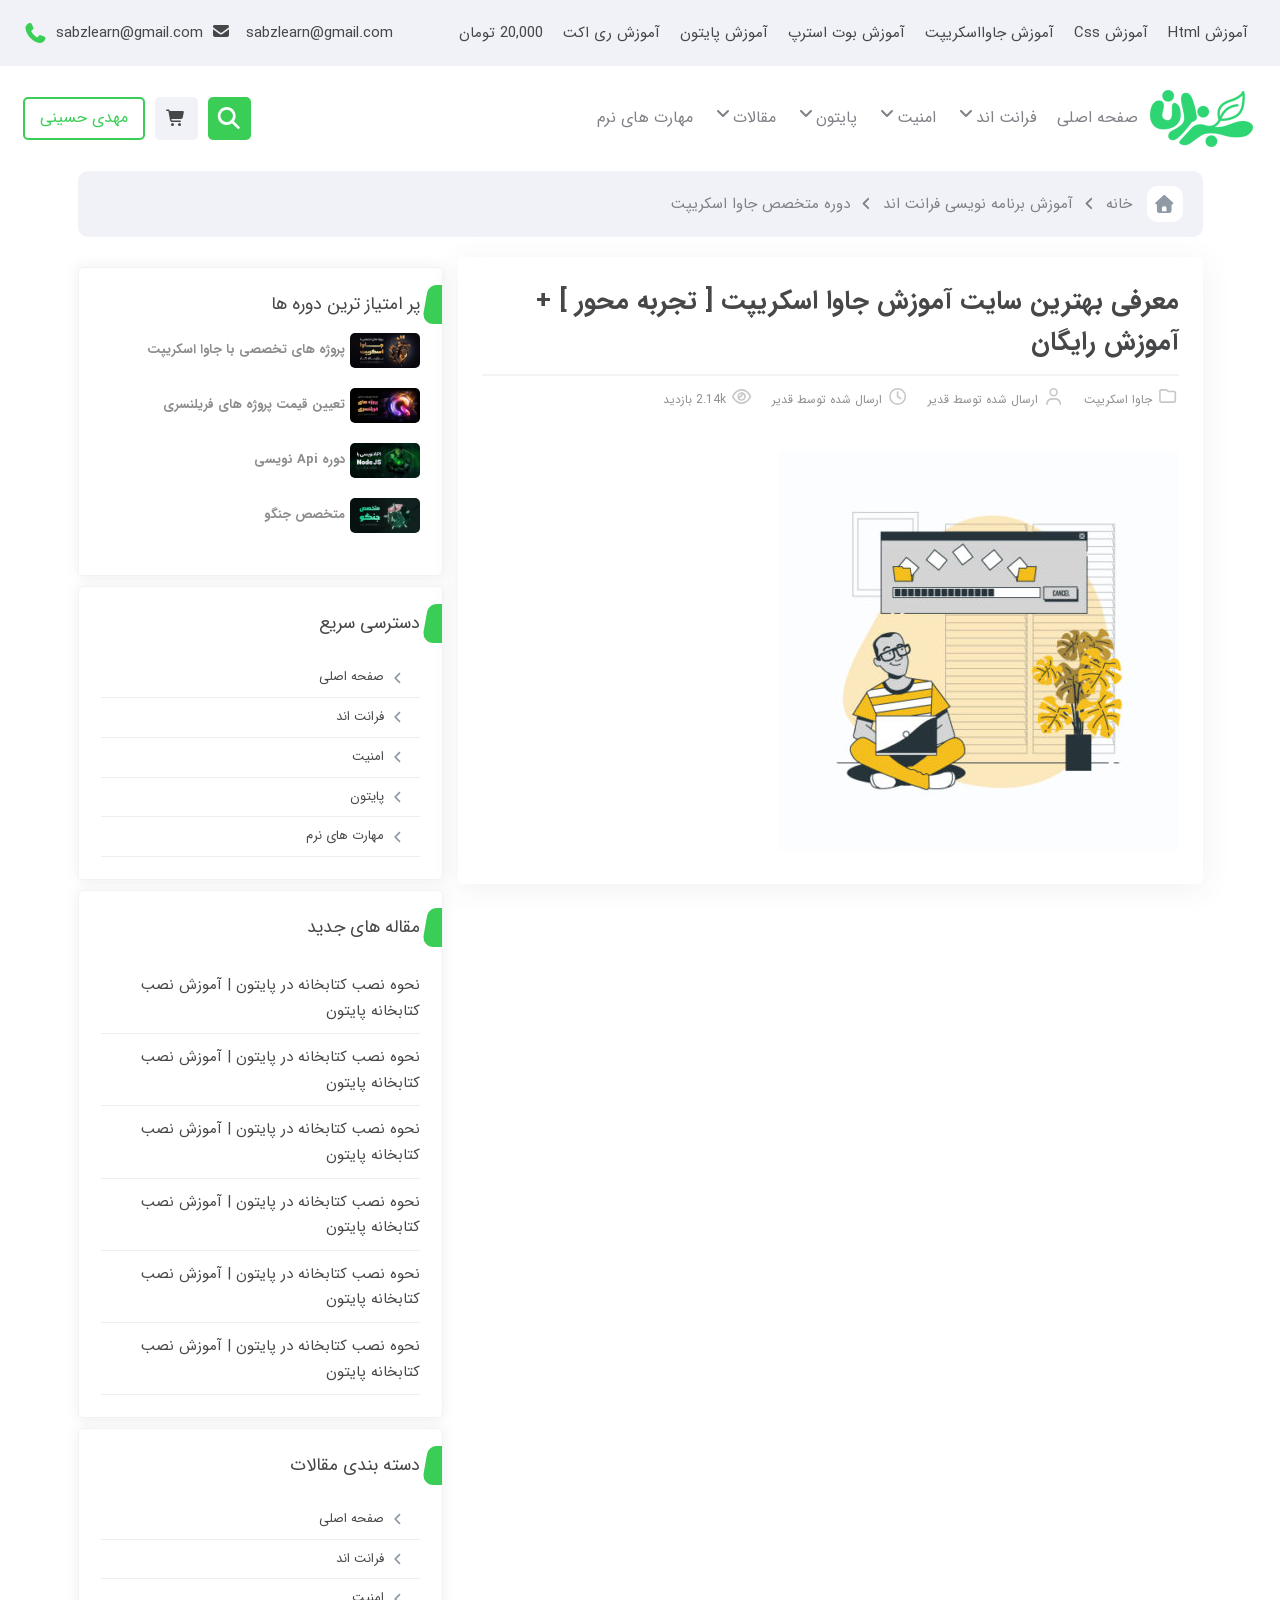
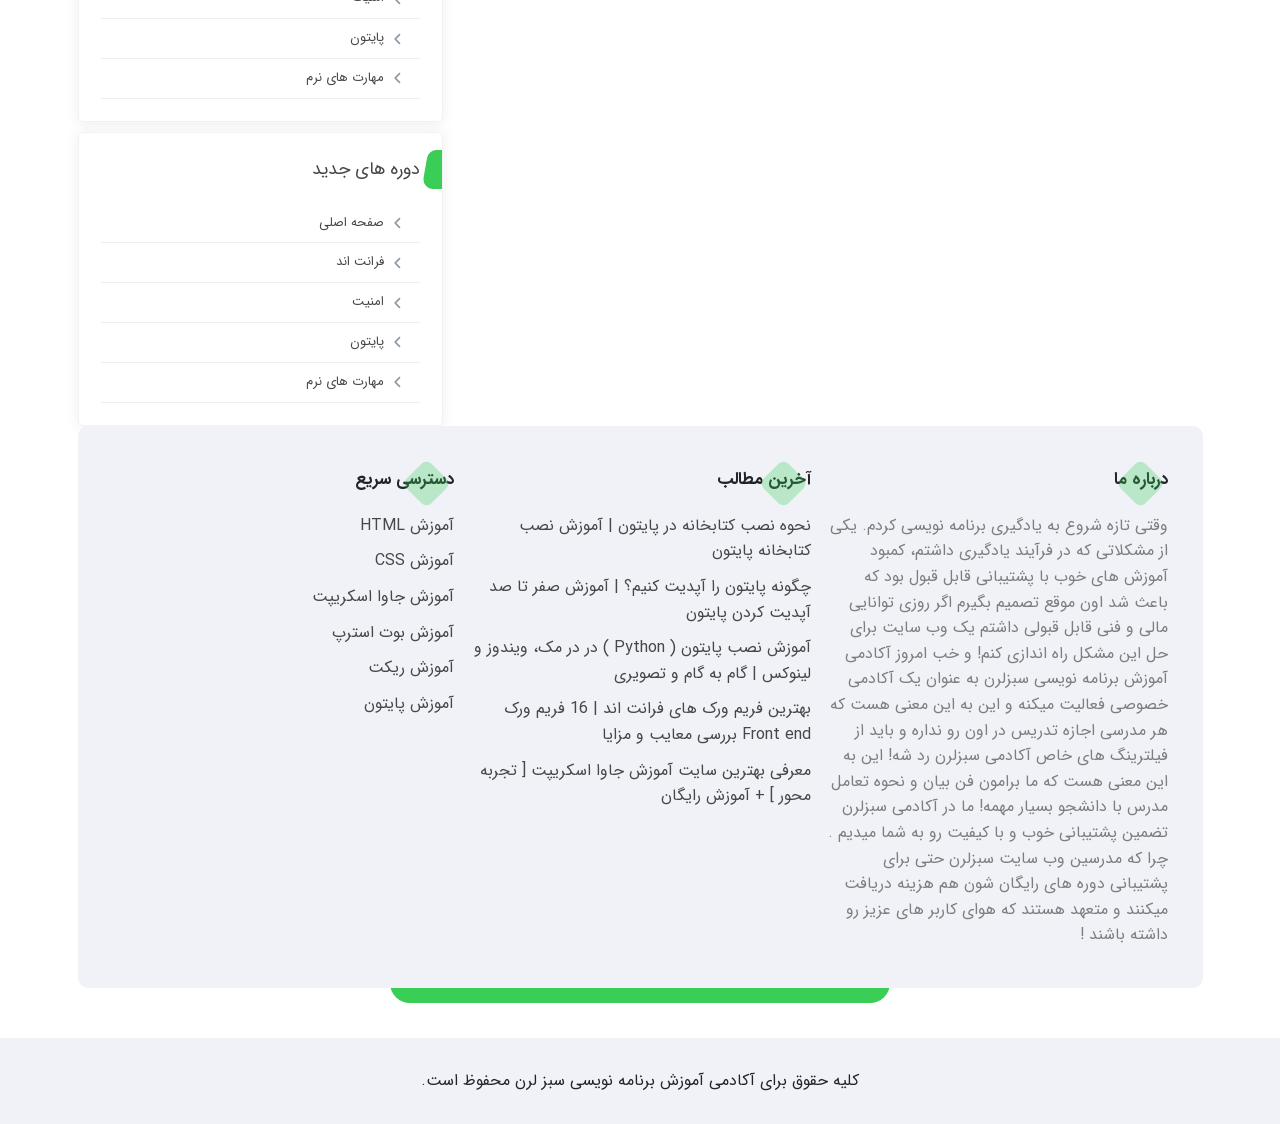
==== blog.html @ 21228ca9 "feat(article): add article section with header details and cover image" ====
<!DOCTYPE html>
<html lang="en">
  <head>
    <meta charset="UTF-8" />
    <meta name="viewport" content="width=device-width, initial-scale=1.0" />
    <title>سبز لرن | صفحه اصلی</title>
    <link rel="stylesheet" href="./vendor/SwiperSlider/swiper-bundle.min.css" />
    <!-- link bootstrap  -->
    <link rel="stylesheet" href="./vendor/bootStrap/bootstrap.min.css" />
    <!-- link font Awesome -->
    <link rel="stylesheet" href="./vendor/fontAwesome/all.min.css" />
    <!-- link rest css -->
    <link rel="stylesheet" href="./css/reset.css" />
    <!-- link css -->
    <link rel="stylesheet" href="./css/blog.css" />
  </head>

  <body>
    <!-- Start Header Site -->
    <header class="header">
      <div class="top-bar">
        <div class="container-fluid">
          <div class="top-bar__content">
            <div class="top-bar__right">
              <ul class="top-bar__menu">
                <li class="top-bar__item">
                  <a href="#" class="top-bar__link">آموزش Html</a>
                </li>
                <li class="top-bar__item">
                  <a href="#" class="top-bar__link">آموزش Css</a>
                </li>
                <li class="top-bar__item">
                  <a href="#" class="top-bar__link">آموزش جاوااسکریپت</a>
                </li>
                <li class="top-bar__item">
                  <a href="#" class="top-bar__link">آموزش بوت استرپ</a>
                </li>
                <li class="top-bar__item">
                  <a href="#" class="top-bar__link">آموزش پایتون</a>
                </li>
                <li class="top-bar__item">
                  <a href="#" class="top-bar__link">آموزش ری اکت</a>
                </li>
                <li class="top-bar__item">
                  <a href="#" class="top-bar__link">20,000 تومان </a>
                </li>
              </ul>
            </div>
            <div class="top-bar__left">
              <div class="top-bar__emil">
                <a href="#" class="top-bar__emil-text top-bar__link"
                  >sabzlearn@gmail.com</a
                >
                <i class="fas fa-envelope top-bar__emil-icon"></i>
              </div>
              <div class="top-bar__phone">
                <a href="#" class="top-bar__phone-text top-bar__link"
                  >sabzlearn@gmail.com</a
                >
                <i class="fas fa-phone top-bar__phone-icon"></i>
              </div>
            </div>
          </div>
        </div>
      </div>

      <div class="main-header">
        <div class="container-fluid">
          <div class="main-header__content">
            <div class="main-header__right">
              <img
                src="./images/logo/Logo.png"
                alt="لوگوی سبز لرن"
                class="main-header__logo"
              />

              <ul class="main-header__menu">
                <li class="main-header__item">
                  <a href="#" class="main-header__link">صفحه اصلی</a>
                </li>

                <li class="main-header__item">
                  <a href="#" class="main-header__link">
                    فرانت اند
                    <i
                      class="fas fa-angle-down"
                      class="main-header__link-icon"
                    ></i>

                    <ul class="main-header__dropdown">
                      <li class="main-header__dropdown-item">
                        <a href="#" class="main-header__dropdown-link"
                          >آموزش Html</a
                        >
                      </li>
                      <li class="main-header__dropdown-item">
                        <a href="#" class="main-header__dropdown-link"
                          >آموزش Css</a
                        >
                      </li>
                      <li class="main-header__dropdown-item">
                        <a href="#" class="main-header__dropdown-link"
                          >آموزش جاوااسکریپت</a
                        >
                      </li>
                      <li class="main-header__dropdown-item">
                        <a href="#" class="main-header__dropdown-link"
                          >آموزش FlexBox</a
                        >
                      </li>
                      <li class="main-header__dropdown-item">
                        <a href="#" class="main-header__dropdown-link"
                          >آموزش جامع React</a
                        >
                      </li>
                    </ul>
                  </a>
                </li>

                <li class="main-header__item">
                  <a href="#" class="main-header__link">
                    امنیت
                    <i
                      class="fas fa-angle-down"
                      class="main-header__link-icon"
                    ></i>
                    <ul class="main-header__dropdown">
                      <li class="main-header__dropdown-item">
                        <a href="#" class="main-header__dropdown-link"
                          >آموزش کالی لینوکس</a
                        >
                      </li>
                      <li class="main-header__dropdown-item">
                        <a href="#" class="main-header__dropdown-link"
                          >آموزش پایتون سیاه</a
                        >
                      </li>
                      <li class="main-header__dropdown-item">
                        <a href="#" class="main-header__dropdown-link">
                          آموزش جاوااسکریپت سیاه
                        </a>
                      </li>
                      <li class="main-header__dropdown-item">
                        <a href="#" class="main-header__dropdown-link"
                          >آموزش شبکه</a
                        >
                      </li>
                    </ul>
                  </a>
                </li>

                <li class="main-header__item">
                  <a href="#" class="main-header__link">
                    پایتون
                    <i
                      class="fas fa-angle-down"
                      class="main-header__link-icon"
                    ></i>
                    <ul class="main-header__dropdown">
                      <li class="main-header__dropdown-item">
                        <a href="#" class="main-header__dropdown-link"
                          >آموزش پایتون</a
                        >
                      </li>

                      <li class="main-header__dropdown-item">
                        <a href="#" class="main-header__dropdown-link">
                          متخصص جنگو
                        </a>
                      </li>
                      <li class="main-header__dropdown-item">
                        <a href="#" class="main-header__dropdown-link">
                          پروژه های کاربری با پایتون
                        </a>
                      </li>
                      <li class="main-header__dropdown-item">
                        <a href="#" class="main-header__dropdown-link">
                          ترفند های کاربردی پایتون</a
                        >
                      </li>
                    </ul>
                  </a>
                </li>

                <li class="main-header__item">
                  <a href="#" class="main-header__link">
                    مقالات
                    <i
                      class="fas fa-angle-down"
                      class="main-header__link-icon"
                    ></i>
                    <ul class="main-header__dropdown">
                      <li class="main-header__dropdown-item">
                        <a href="#" class="main-header__dropdown-link">
                          توسعه وب
                        </a>
                      </li>
                      <li class="main-header__dropdown-item">
                        <a href="#" class="main-header__dropdown-link">
                          پایتون
                        </a>
                      </li>
                      <li class="main-header__dropdown-item">
                        <a href="#" class="main-header__dropdown-link">
                          جاوااسکریپت
                        </a>
                      </li>
                      <li class="main-header__dropdown-item">
                        <a href="#" class="main-header__dropdown-link"> شبکه</a>
                      </li>
                    </ul>
                  </a>
                </li>

                <li class="main-header__item">
                  <a href="#" class="main-header__link"> مهارت های نرم </a>
                </li>
              </ul>
            </div>
            <div class="main-header__left">
              <a href="#" class="main-header__search-btn">
                <i class="fas fa-search main-header__search-icon"></i>
              </a>
              <a href="#" class="main-header__cart-btn">
                <i class="fas fa-shopping-cart main-header__card-icon"></i>
              </a>
              <a href="#" class="main-header__profile">
                <span class="main-header__profile-text"> مهدی حسینی</span>
              </a>
            </div>
          </div>
        </div>
      </div>
    </header>
    <!-- Finish Header Site -->

    <!-- Start Breadcrumb -->
    <section class="breadcrumb">
      <div class="container">
        <div class="breadcrumb__content">
          <div class="breadcrumb__home-content-icon">
            <i class="fas fa-home breadcrumb__home-icon"></i>
          </div>
          <ul class="breadcrumb__list">
            <li class="breadcrumb__item">
              <a href="#" class="breadcrumb__link">
                خانه
                <i class="fas fa-angle-left breadcrumb__icon"></i>
              </a>
            </li>
            <li class="breadcrumb__item">
              <a href="#" class="breadcrumb__link">
                آموزش برنامه نویسی فرانت اند
                <i class="fas fa-angle-left breadcrumb__icon"></i>
              </a>
            </li>
            <li class="breadcrumb__item">
              <a href="#" class="breadcrumb__link"> دوره متخصص جاوا اسکریپت </a>
            </li>
          </ul>
        </div>
      </div>
    </section>
    <!-- Finish Breadcrumb -->

    <!-- Start Main Content  -->
    <main class="main">
      <div class="container">
        <div class="row">
          <div class="col-8">
            <div class="article">
              <h1 class="article__title">
                معرفی بهترین سایت آموزش جاوا اسکریپت [ تجربه محور ] + آموزش
                رایگان
              </h1>
              <div class="article__header">
                <div class="article-header__category article-header__item">
                  <i class="far fa-folder article-header__icon"></i>
                  <a href="#" class="article-header__text">جاوا اسکریپت</a>
                </div>
                <div class="article-header__category article-header__item">
                  <i class="far fa-user article-header__icon"></i>
                  <span class="article-header__text"> ارسال شده توسط قدیر</span>
                </div>
                <div class="article-header__category article-header__item">
                  <i class="far fa-clock article-header__icon"></i>
                  <span class="article-header__text"> ارسال شده توسط قدیر</span>
                </div>
                <div class="article-header__category article-header__item">
                  <i class="far fa-eye article-header__icon"></i>
                  <span class="article-header__text"> 2.14k بازدید</span>
                </div>
              </div>
              <img
                src="./images/blogs/1.jpg"
                alt="Article Cover"
                class="article__banner"
              />  
            </div>
          </div>

          <div class="col-4">
            <div class="courses-info">
              <div class="course-info">
                <span class="course-info__courses-title"
                  >پر امتیاز ترین دوره ها</span
                >
                <ul class="course-info__courses-list">
                  <li class="course-info__courses-list-item">
                    <a href="#" class="course-info__courses-link">
                      <img
                        src="images/courses/js_project.png"
                        alt="Course Cover"
                        class="course-info__courses-img"
                      />
                      <span class="course-info__courses-text">
                        پروژه های تخصصی با جاوا اسکریپت
                      </span>
                    </a>
                  </li>
                  <li class="course-info__courses-list-item">
                    <a href="#" class="course-info__courses-link">
                      <img
                        src="images/courses/fareelancer.png"
                        alt="Course Cover"
                        class="course-info__courses-img"
                      />
                      <span class="course-info__courses-text">
                        تعیین قیمت پروژه های فریلنسری
                      </span>
                    </a>
                  </li>
                  <li class="course-info__courses-list-item">
                    <a href="#" class="course-info__courses-link">
                      <img
                        src="images/courses/nodejs.png"
                        alt="Course Cover"
                        class="course-info__courses-img"
                      />
                      <span class="course-info__courses-text">
                        دوره Api نویسی
                      </span>
                    </a>
                  </li>
                  <li class="course-info__courses-list-item">
                    <a href="#" class="course-info__courses-link">
                      <img
                        src="images/courses/jango.png"
                        alt="Course Cover"
                        class="course-info__courses-img"
                      />
                      <span class="course-info__courses-text">
                        متخصص جنگو
                      </span>
                    </a>
                  </li>
                </ul>
              </div>
              <div class="course-info">
                <span class="course-info__courses-title">دسترسی سریع</span>
                <ul class="sidebar-articles__list">
                  <li class="sidebar-articles__item">
                    <i class="fas fa-angle-left sidebar-articles__icon"></i>
                    <a href="#" class="sidebar-articles__link">صفحه اصلی</a>
                  </li>
                  <li class="sidebar-articles__item">
                    <i class="fas fa-angle-left sidebar-articles__icon"></i>
                    <a href="#" class="sidebar-articles__link">فرانت اند</a>
                  </li>
                  <li class="sidebar-articles__item">
                    <i class="fas fa-angle-left sidebar-articles__icon"></i>
                    <a href="#" class="sidebar-articles__link">امنیت</a>
                  </li>
                  <li class="sidebar-articles__item">
                    <i class="fas fa-angle-left sidebar-articles__icon"></i>
                    <a href="#" class="sidebar-articles__link">پایتون</a>
                  </li>
                  <li class="sidebar-articles__item">
                    <i class="fas fa-angle-left sidebar-articles__icon"></i>
                    <a href="#" class="sidebar-articles__link">مهارت های نرم</a>
                  </li>
                </ul>
              </div>
              <div class="course-info">
                <span class="course-info__courses-title">مقاله های جدید </span>
                <ul class="last-articles__list">
                  <li class="last-articles__item">
                    <a href="#" class="last-articles__link">
                      نحوه نصب کتابخانه در پایتون | آموزش نصب کتابخانه پایتون
                    </a>
                  </li>
                  <li class="last-articles__item">
                    <a href="#" class="last-articles__link">
                      نحوه نصب کتابخانه در پایتون | آموزش نصب کتابخانه پایتون
                    </a>
                  </li>
                  <li class="last-articles__item">
                    <a href="#" class="last-articles__link">
                      نحوه نصب کتابخانه در پایتون | آموزش نصب کتابخانه پایتون
                    </a>
                  </li>
                  <li class="last-articles__item">
                    <a href="#" class="last-articles__link">
                      نحوه نصب کتابخانه در پایتون | آموزش نصب کتابخانه پایتون
                    </a>
                  </li>
                  <li class="last-articles__item">
                    <a href="#" class="last-articles__link">
                      نحوه نصب کتابخانه در پایتون | آموزش نصب کتابخانه پایتون
                    </a>
                  </li>
                  <li class="last-articles__item">
                    <a href="#" class="last-articles__link">
                      نحوه نصب کتابخانه در پایتون | آموزش نصب کتابخانه پایتون
                    </a>
                  </li>
                </ul>
              </div>

              <div class="course-info">
                <span class="course-info__courses-title">دسته بندی مقالات</span>
                <ul class="sidebar-articles__list">
                  <li class="sidebar-articles__item">
                    <i class="fas fa-angle-left sidebar-articles__icon"></i>
                    <a href="#" class="sidebar-articles__link">صفحه اصلی</a>
                  </li>
                  <li class="sidebar-articles__item">
                    <i class="fas fa-angle-left sidebar-articles__icon"></i>
                    <a href="#" class="sidebar-articles__link">فرانت اند</a>
                  </li>
                  <li class="sidebar-articles__item">
                    <i class="fas fa-angle-left sidebar-articles__icon"></i>
                    <a href="#" class="sidebar-articles__link">امنیت</a>
                  </li>
                  <li class="sidebar-articles__item">
                    <i class="fas fa-angle-left sidebar-articles__icon"></i>
                    <a href="#" class="sidebar-articles__link">پایتون</a>
                  </li>
                  <li class="sidebar-articles__item">
                    <i class="fas fa-angle-left sidebar-articles__icon"></i>
                    <a href="#" class="sidebar-articles__link">مهارت های نرم</a>
                  </li>
                </ul>
              </div>

              <div class="course-info">
                <span class="course-info__courses-title">دوره های جدید</span>
                <ul class="sidebar-articles__list">
                  <li class="sidebar-articles__item">
                    <i class="fas fa-angle-left sidebar-articles__icon"></i>
                    <a href="#" class="sidebar-articles__link">صفحه اصلی</a>
                  </li>
                  <li class="sidebar-articles__item">
                    <i class="fas fa-angle-left sidebar-articles__icon"></i>
                    <a href="#" class="sidebar-articles__link">فرانت اند</a>
                  </li>
                  <li class="sidebar-articles__item">
                    <i class="fas fa-angle-left sidebar-articles__icon"></i>
                    <a href="#" class="sidebar-articles__link">امنیت</a>
                  </li>
                  <li class="sidebar-articles__item">
                    <i class="fas fa-angle-left sidebar-articles__icon"></i>
                    <a href="#" class="sidebar-articles__link">پایتون</a>
                  </li>
                  <li class="sidebar-articles__item">
                    <i class="fas fa-angle-left sidebar-articles__icon"></i>
                    <a href="#" class="sidebar-articles__link">مهارت های نرم</a>
                  </li>
                </ul>
              </div>
            </div>
          </div>
        </div>
      </div>
    </main>
    <!-- ّFinish Main Content  -->

    <!-- Start Footer -->
    <footer class="footer">
      <div class="container">
        <div class="footer-widgets">
          <div class="row">
            <div class="col-4">
              <div class="footer-widgets__item">
                <span class="footer-widgets__title"> درباره ما </span>
                <p class="footer-widgets__text">
                  وقتی تازه شروع به یادگیری برنامه نویسی کردم. یکی از مشکلاتی که
                  در فرآیند یادگیری داشتم، کمبود آموزش های خوب با پشتیبانی قابل
                  قبول بود که باعث شد اون موقع تصمیم بگیرم اگر روزی توانایی مالی
                  و فنی قابل قبولی داشتم یک وب سایت برای حل این مشکل راه اندازی
                  کنم! و خب امروز آکادمی آموزش برنامه نویسی سبزلرن به عنوان یک
                  آکادمی خصوصی فعالیت میکنه و این به این معنی هست که هر مدرسی
                  اجازه تدریس در اون رو نداره و باید از فیلترینگ های خاص آکادمی
                  سبزلرن رد شه! این به این معنی هست که ما برامون فن بیان و نحوه
                  تعامل مدرس با دانشجو بسیار مهمه! ما در آکادمی سبزلرن تضمین
                  پشتیبانی خوب و با کیفیت رو به شما میدیم . چرا که مدرسین وب
                  سایت سبزلرن حتی برای پشتیبانی دوره های رایگان شون هم هزینه
                  دریافت میکنند و متعهد هستند که هوای کاربر های عزیز رو داشته
                  باشند !
                </p>
              </div>
            </div>
            <div class="col-4">
              <div class="footer-widgets__item">
                <span class="footer-widgets__title"> آخرین مطالب </span>
                <div class="footer-widgets__links">
                  <a href="#" class="footer-widgets__link">
                    نحوه نصب کتابخانه در پایتون | آموزش نصب کتابخانه پایتون
                  </a>
                  <a href="#" class="footer-widgets__link">
                    چگونه پایتون را آپدیت کنیم؟ | آموزش صفر تا صد آپدیت کردن
                    پایتون
                  </a>
                  <a href="#" class="footer-widgets__link">
                    آموزش نصب پایتون ( Python ) در در مک، ویندوز و لینوکس | گام
                    به گام و تصویری
                  </a>
                  <a href="#" class="footer-widgets__link">
                    بهترین فریم ورک های فرانت اند | 16 فریم ورک Front end بررسی
                    معایب و مزایا
                  </a>
                  <a href="#" class="footer-widgets__link">
                    معرفی بهترین سایت آموزش جاوا اسکریپت [ تجربه محور ] + آموزش
                    رایگان
                  </a>
                </div>
              </div>
            </div>
            <div class="col-4">
              <div class="footer-widgets__item">
                <span class="footer-widgets__title"> دسترسی سریع </span>
                <div class="row">
                  <div class="col-6">
                    <a href="#" class="footer-widgets__link"> آموزش HTML </a>
                    <a href="#" class="footer-widgets__link"> آموزش CSS </a>
                    <a href="#" class="footer-widgets__link">
                      آموزش جاوا اسکریپت
                    </a>
                    <a href="#" class="footer-widgets__link">
                      آموزش بوت استرپ
                    </a>
                    <a href="#" class="footer-widgets__link"> آموزش ریکت </a>
                    <a href="#" class="footer-widgets__link"> آموزش پایتون </a>
                  </div>
                </div>
              </div>
            </div>
          </div>
        </div>
      </div>
      <div class="footer__copyright">
        کلیه حقوق برای آکادمی آموزش برنامه نویسی سبز لرن محفوظ است.
      </div>
    </footer>
    <!-- Finish Footer -->

    <script src="./vendor/fontAwesome/all.min.js"></script>
    <script src="./vendor/SwiperSlider/swiper-bundle.min.js"></script>
    <script src="./js/swiper.js"></script>
  </body>
</html>
---- css/blog.css ----
@import url("./variabels.css");
@import url("./reset.css");
@import url("./fonts.css");
@import url("./top-bar.css");
@import url("./navbar.css");
@import url("./defaults.css");
@import url("./footer.css");
@import url("./course-box.css");
@import url("./breadcrumb.css");
@import url("./sidbarCoursesBox.css");

/* Start Article Details Styles */

.article {
  padding: 2.4rem;
  border-radius: 0.5rem;
  box-shadow: 0 5px 30px rgba(70, 72, 77, 0.08);
}

.article__title {
  font-size: 2.6rem;
  font-weight: bold;
  color: var(--dark-color);
  border-bottom: 2px solid #f3f3f3;
  padding-bottom: 1rem;
}

.article__header {
  display: flex;
  align-items: center;
  padding-top: 1rem;
}

.article-header__item {
  margin-left: 2rem;
}

.article-header__icon {
  font-size: 1.7rem;
  color: #c7c7c7;
}

.article-header__text {
  font-size: 1.2rem;
  color: #8f8f8f;
}

.article__banner {
  margin-top: 4rem;
}

/* Finish Article Details Styles */

/* Start Sidebar Styles */

.course-info__courses-title {
  position: relative;
}
.course-info {
  overflow: hidden;
}
.course-info__courses-title::before {
  content: "";
  position: absolute;
  width: 22px;
  height: 39px;
  background-color: var(--primary-color);
  border-top-left-radius: 8px;
  border-bottom-left-radius: 12px;
  top: -5px;
  right: -27px;
  transform: skew(-10deg);
}

.sidebar-articles__list {
  margin-top: 2rem;
}

.sidebar-articles__item {
  display: flex;
  align-items: center;
  border-bottom: 1px solid #eeeeee;
  padding: 0.9rem 1.3rem 0.9rem 1rem;
  transition: all 400ms ease;
}

.sidebar-articles__item:hover {
  padding-right: 2rem;
  background-color: #f8f9fa;
}

.sidebar-articles__item:hover .sidebar-articles__icon {
  color: var(--primary-color);
}

.sidebar-articles__icon {
  font-size: 1.4rem;
  color: #909aa7;
  transition: all 400ms ease;
}

.sidebar-articles__link {
  font-size: 1.3rem;
  margin-right: 0.5rem;
}

.last-articles__list {
  margin-top: 2rem;
}

.last-articles__item {
  border-bottom: 1px solid #eeeeee;
  padding: 1rem 0;
}

.last-articles__link {
  font-size: 1.5rem;
}

/* Finish Sidebar Styles */
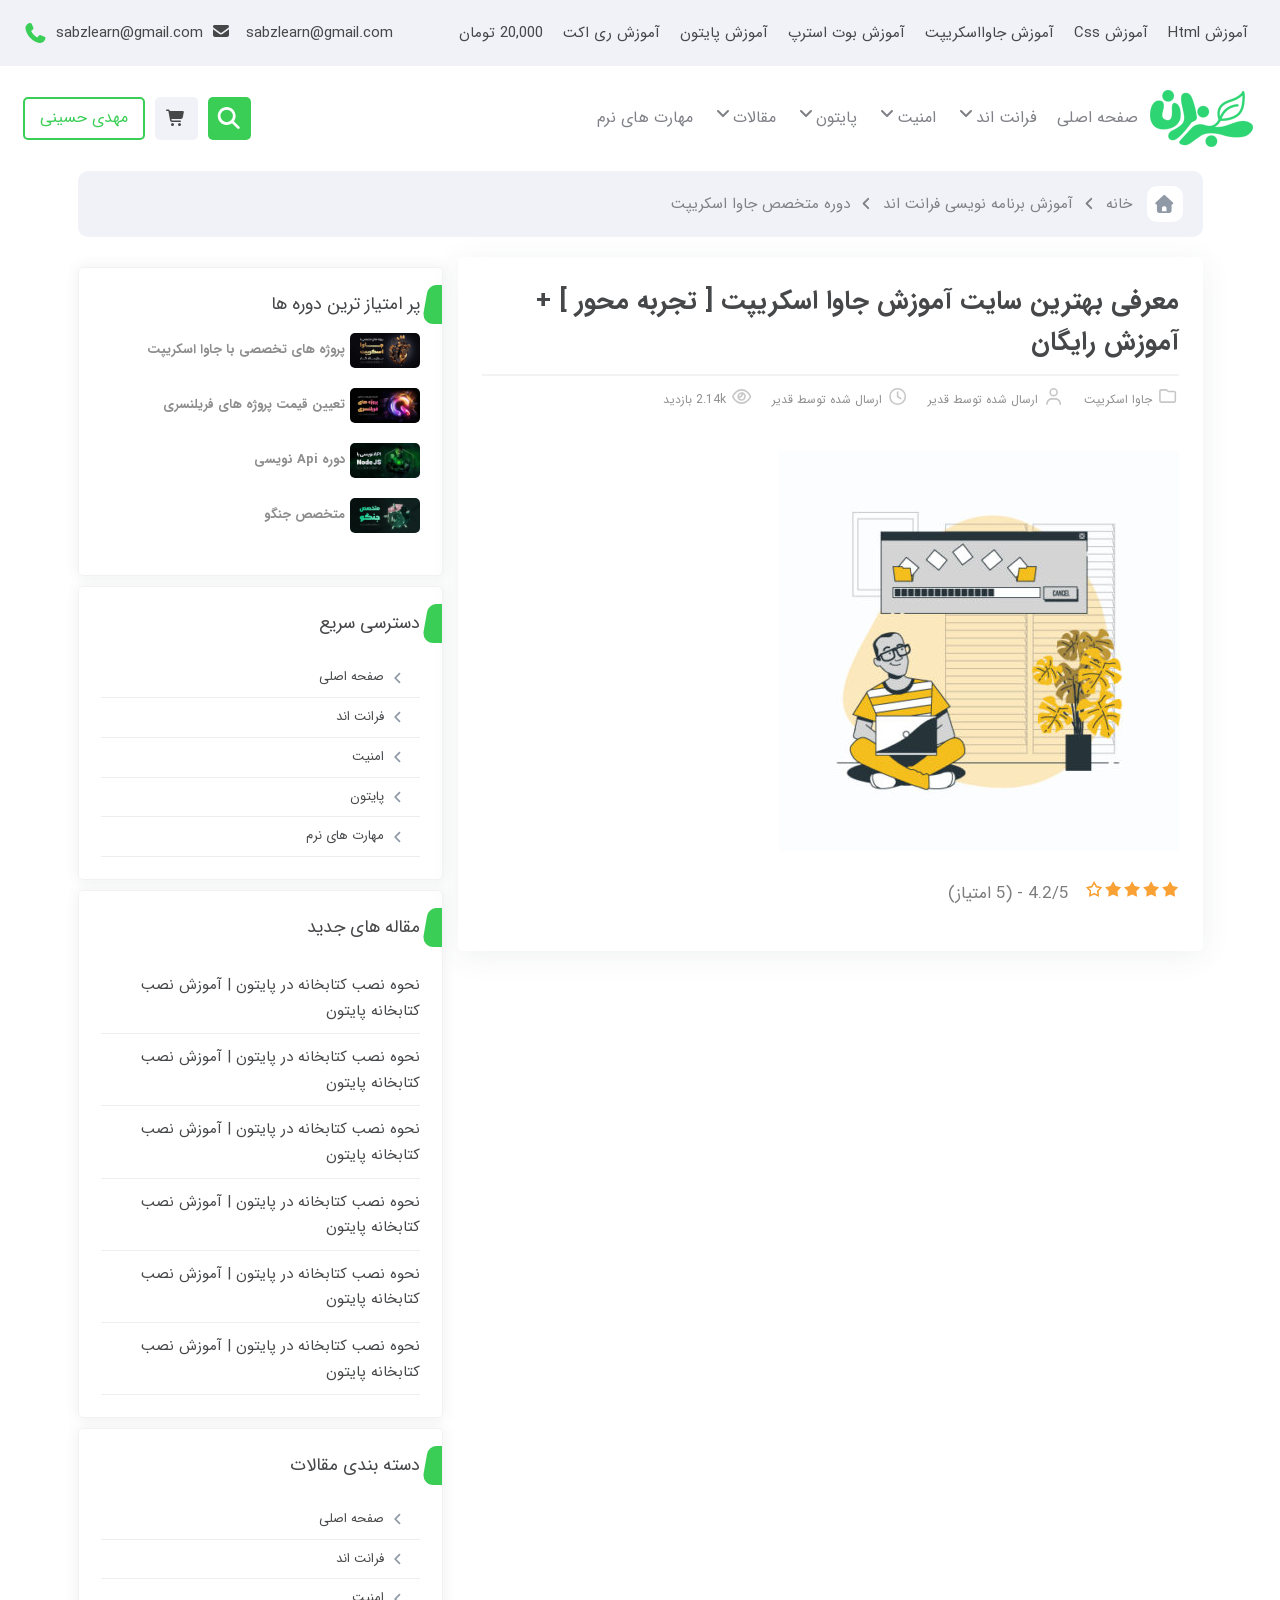
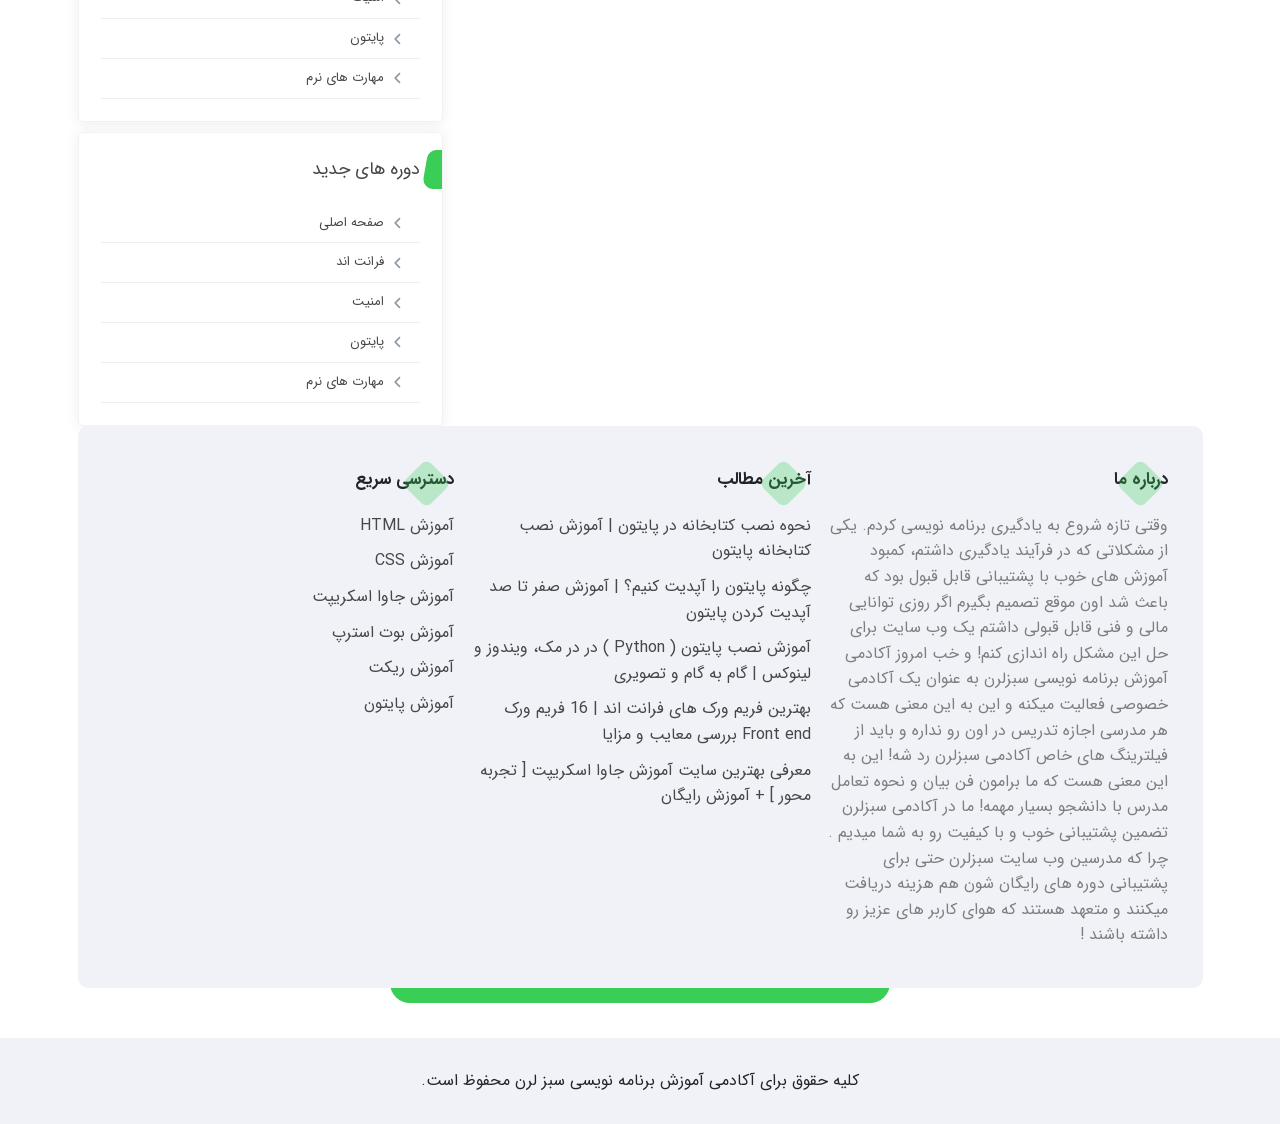
==== commit 5965f263: "feat(article): add rating score section with stars and text" ====
--- a/blog.html
+++ b/blog.html
@@ -295,7 +295,29 @@
                 src="./images/blogs/1.jpg"
                 alt="Article Cover"
                 class="article__banner"
-              />  
+              />
+              <div class="article__score">
+                <div class="article__score-icons">
+                  <img
+                    src="images/svgs/star_fill.svg"
+                    class="article__score-icon"
+                  />
+                  <img
+                    src="images/svgs/star_fill.svg"
+                    class="article__score-icon"
+                  />
+                  <img
+                    src="images/svgs/star_fill.svg"
+                    class="article__score-icon"
+                  />
+                  <img
+                    src="images/svgs/star_fill.svg"
+                    class="article__score-icon"
+                  />
+                  <img src="images/svgs/star.svg" class="article__score-icon" />
+                </div>
+                <span class="article__score-text">4.2/5 - (5 امتیاز)</span>
+              </div>
             </div>
           </div>
 
--- a/css/blog.css
+++ b/css/blog.css
@@ -49,6 +49,21 @@
   margin-top: 4rem;
 }
 
+.article__score {
+  display: flex;
+  align-items: center;
+  margin: 2rem 0;
+}
+
+.article__score-icon {
+  margin-left: -0.4rem;
+}
+
+.article__score-text {
+  margin-right: 2rem;
+  font-size: 1.7rem;
+  color: #7d7d7f;
+}
 /* Finish Article Details Styles */
 
 /* Start Sidebar Styles */
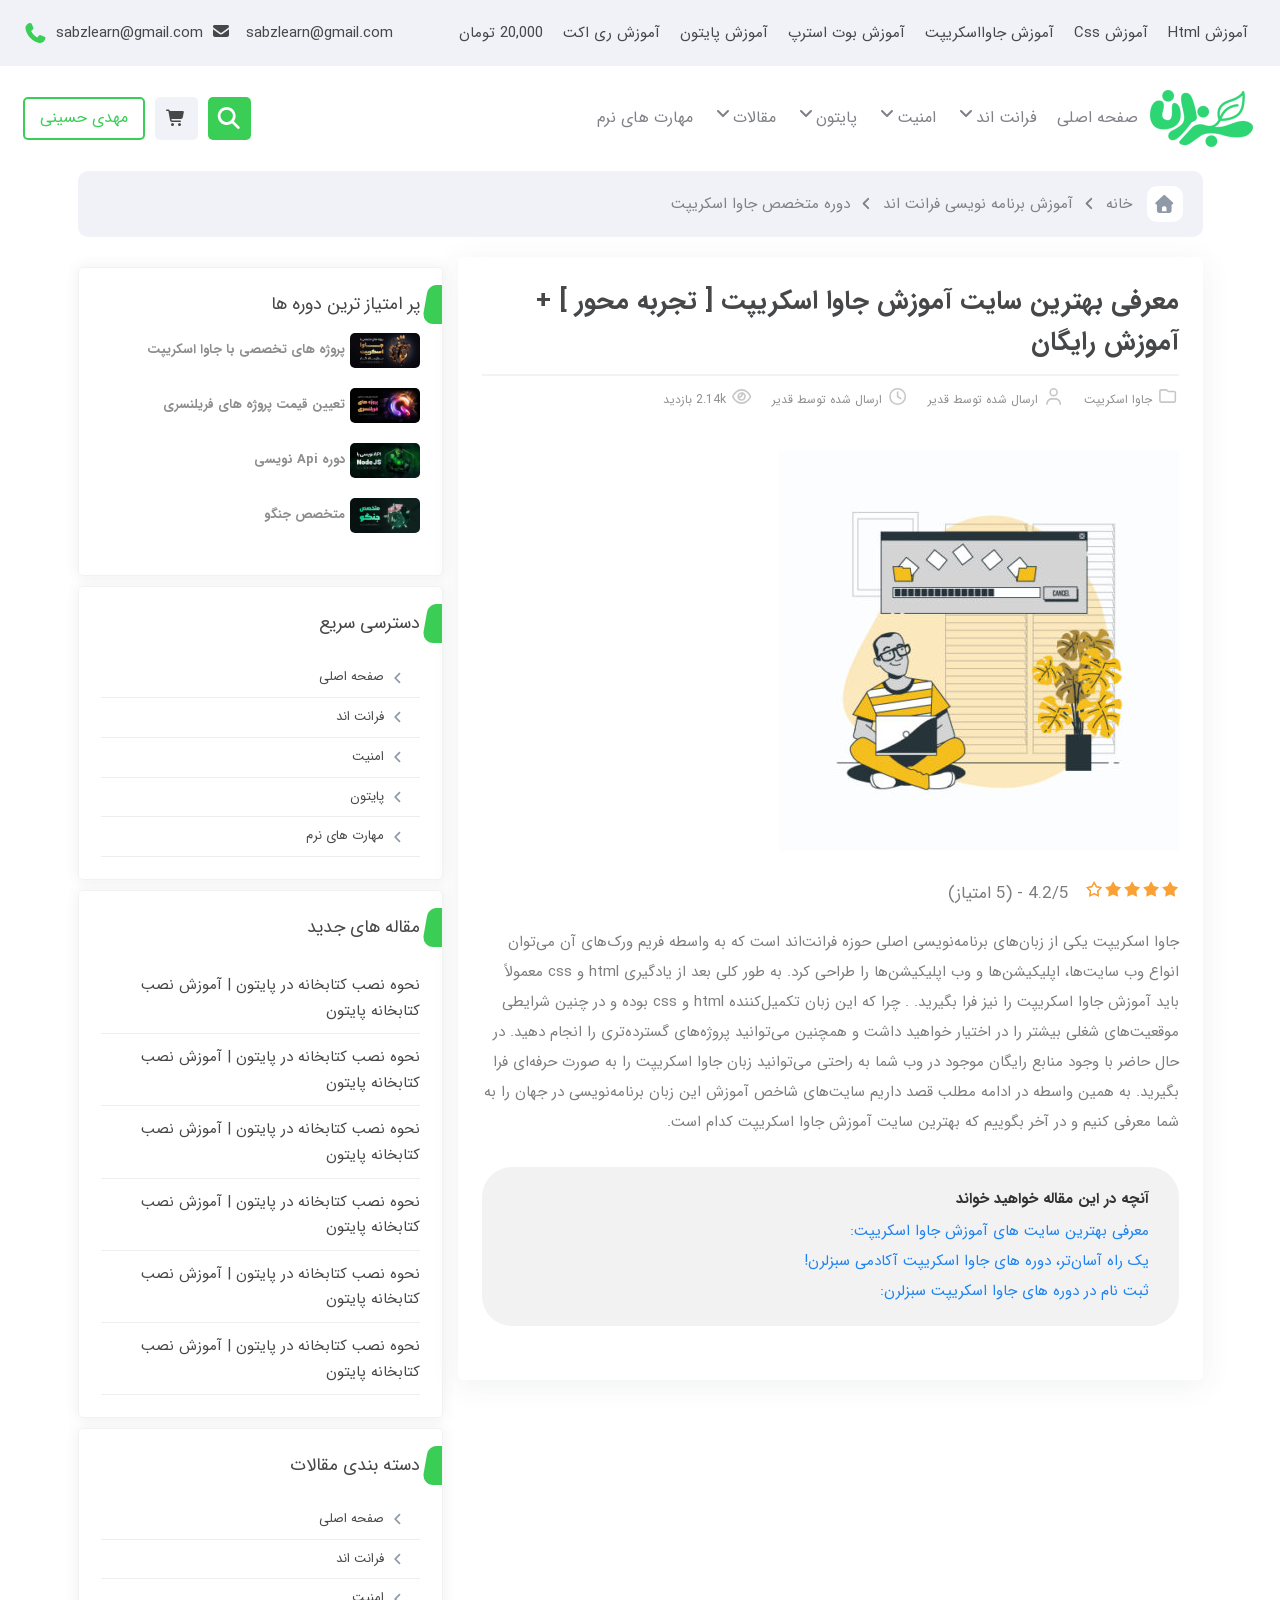
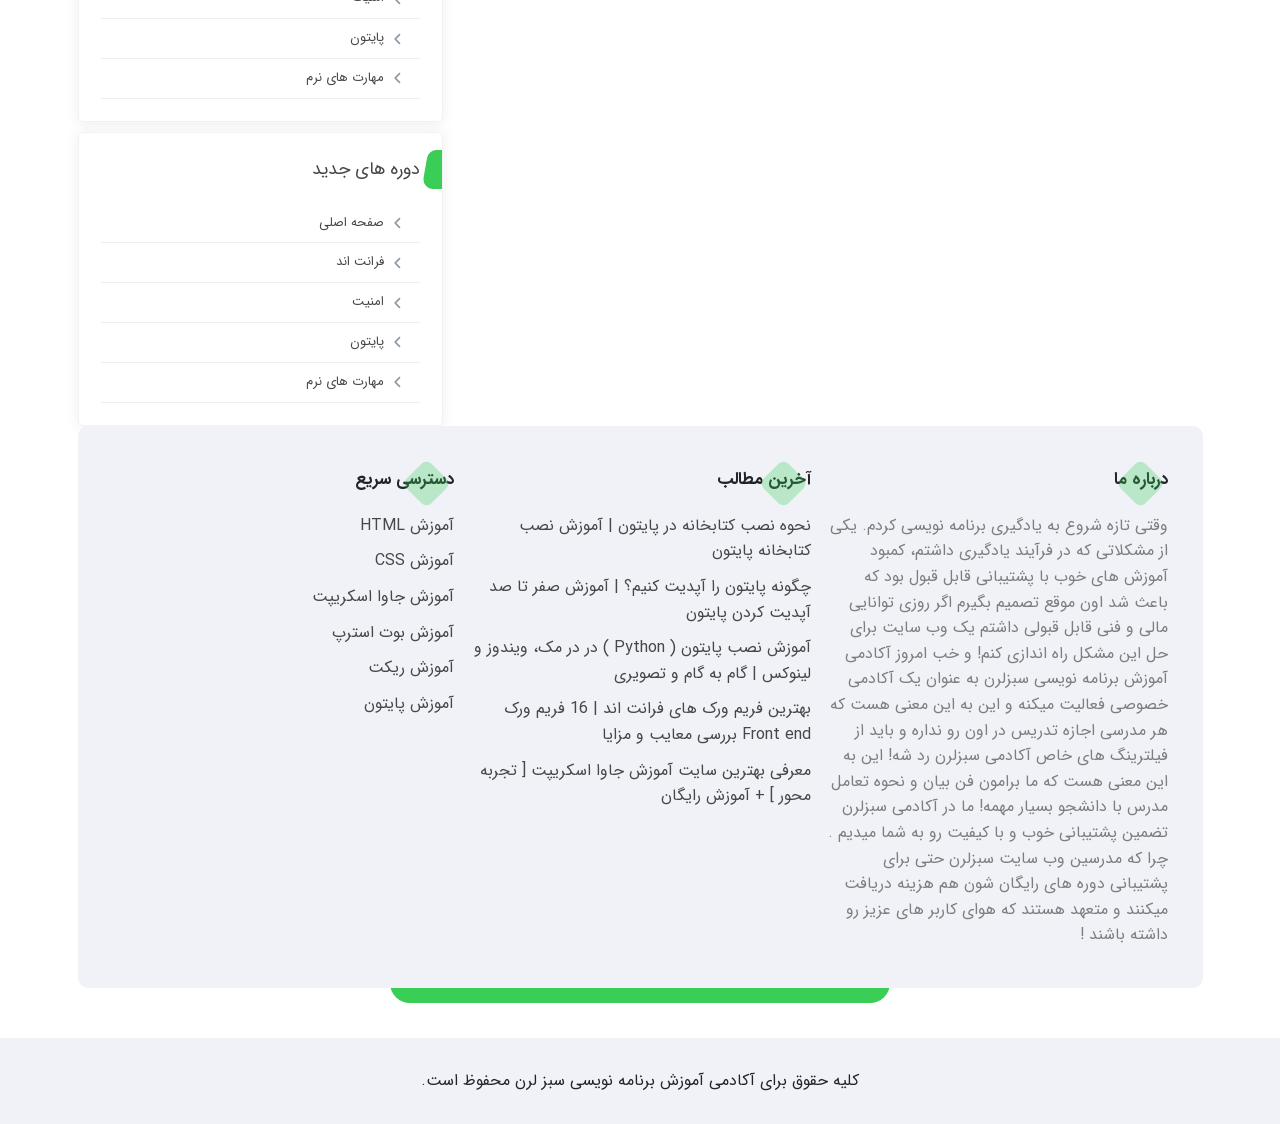
==== commit 4b66ffb6: "feat(article): add introduction paragraph and table of contents section" ====
--- a/blog.html
+++ b/blog.html
@@ -318,6 +318,44 @@
                 </div>
                 <span class="article__score-text">4.2/5 - (5 امتیاز)</span>
               </div>
+
+              <p class="article__paragraph paragraph">
+                جاوا اسکریپت یکی از زبان‌های برنامه‌نویسی اصلی حوزه فرانت‌اند
+                است که به واسطه فریم ورک‌های آن می‌توان انواع وب سایت‌ها،
+                اپلیکیشن‌ها و وب اپلیکیشن‌ها را طراحی کرد. به طور کلی بعد از
+                یادگیری html و css معمولاً باید آموزش جاوا اسکریپت را نیز فرا
+                بگیرید. . چرا که این زبان تکمیل‌کننده html و css بوده و در چنین
+                شرایطی موقعیت‌های شغلی بیشتر را در اختیار خواهید داشت و همچنین
+                می‌توانید پروژه‌های گسترده‌تری را انجام دهید. در حال حاضر با
+                وجود منابع رایگان موجود در وب شما به راحتی می‌توانید زبان جاوا
+                اسکریپت را به صورت حرفه‌ای فرا بگیرید. به همین واسطه در ادامه
+                مطلب قصد داریم سایت‌های شاخص آموزش این زبان برنامه‌نویسی در جهان
+                را به شما معرفی کنیم و در آخر بگوییم که بهترین سایت آموزش جاوا
+                اسکریپت کدام است.
+              </p>
+
+              <div class="article-read">
+                <span class="article-read__title"
+                  >آنچه در این مقاله خواهید خواند</span
+                >
+                <ul class="article-read__list">
+                  <li class="article-read__item">
+                    <a href="#" class="article-read__link"
+                      >معرفی بهترین سایت ‌های آموزش جاوا اسکریپت:</a
+                    >
+                  </li>
+                  <li class="article-read__item">
+                    <a href="#" class="article-read__link"
+                      >یک راه آسان‌تر، دوره‌ های جاوا اسکریپت آکادمی سبزلرن!</a
+                    >
+                  </li>
+                  <li class="article-read__item">
+                    <a href="#" class="article-read__link"
+                      >ثبت نام در دوره‌ های جاوا اسکریپت سبزلرن:</a
+                    >
+                  </li>
+                </ul>
+              </div>
             </div>
           </div>
 
--- a/css/blog.css
+++ b/css/blog.css
@@ -64,16 +64,44 @@
   font-size: 1.7rem;
   color: #7d7d7f;
 }
+
+.article-read {
+  background-color: #f2f2f2;
+  border-radius: 3rem;
+  padding: 2rem 3rem;
+  margin: 3rem 0;
+}
+
+.article-read__title {
+  display: block;
+  color: #333333;
+  font-size: 1.5rem;
+  margin-bottom: 0.5rem;
+  font-weight: bold;
+}
+
+.article-read__link {
+  line-height: 2;
+  font-size: 1.5rem;
+  color: #1e83f0;
+}
+
+.article-read__link:hover {
+  text-decoration: underline;
+}
+
 /* Finish Article Details Styles */
 
 /* Start Sidebar Styles */
 
+.course-info {
+  overflow: hidden;
+}
+
 .course-info__courses-title {
   position: relative;
 }
-.course-info {
-  overflow: hidden;
-}
+
 .course-info__courses-title::before {
   content: "";
   position: absolute;
@@ -82,9 +110,9 @@
   background-color: var(--primary-color);
   border-top-left-radius: 8px;
   border-bottom-left-radius: 12px;
+  right: -27px;
   top: -5px;
-  right: -27px;
-  transform: skew(-10deg);
+  transform: skewX(-10deg);
 }
 
 .sidebar-articles__list {
@@ -133,3 +161,13 @@
 }
 
 /* Finish Sidebar Styles */
+
+/* Start Helper Classes */
+
+.paragraph {
+  font-size: 1.5rem;
+  line-height: 3rem;
+  color: #7d7e7f;
+}
+
+/* Finish Helper Classes */
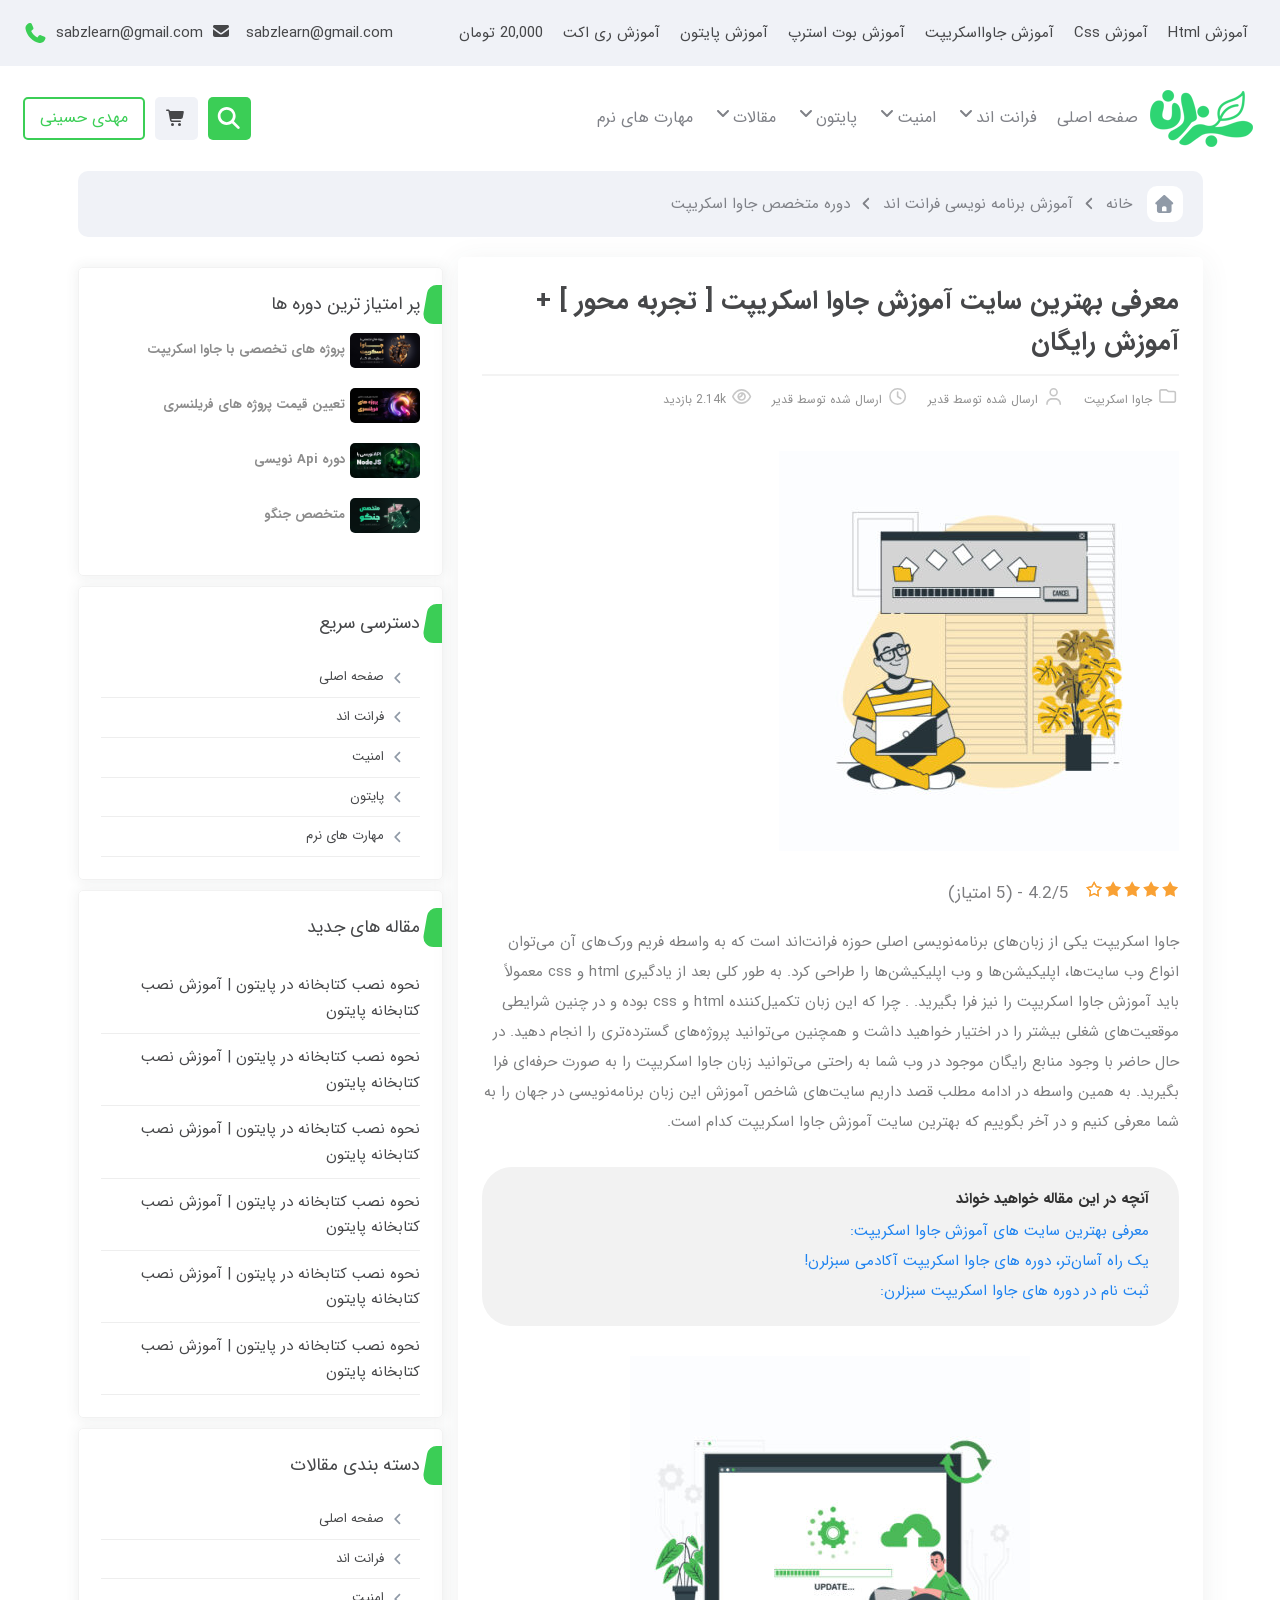
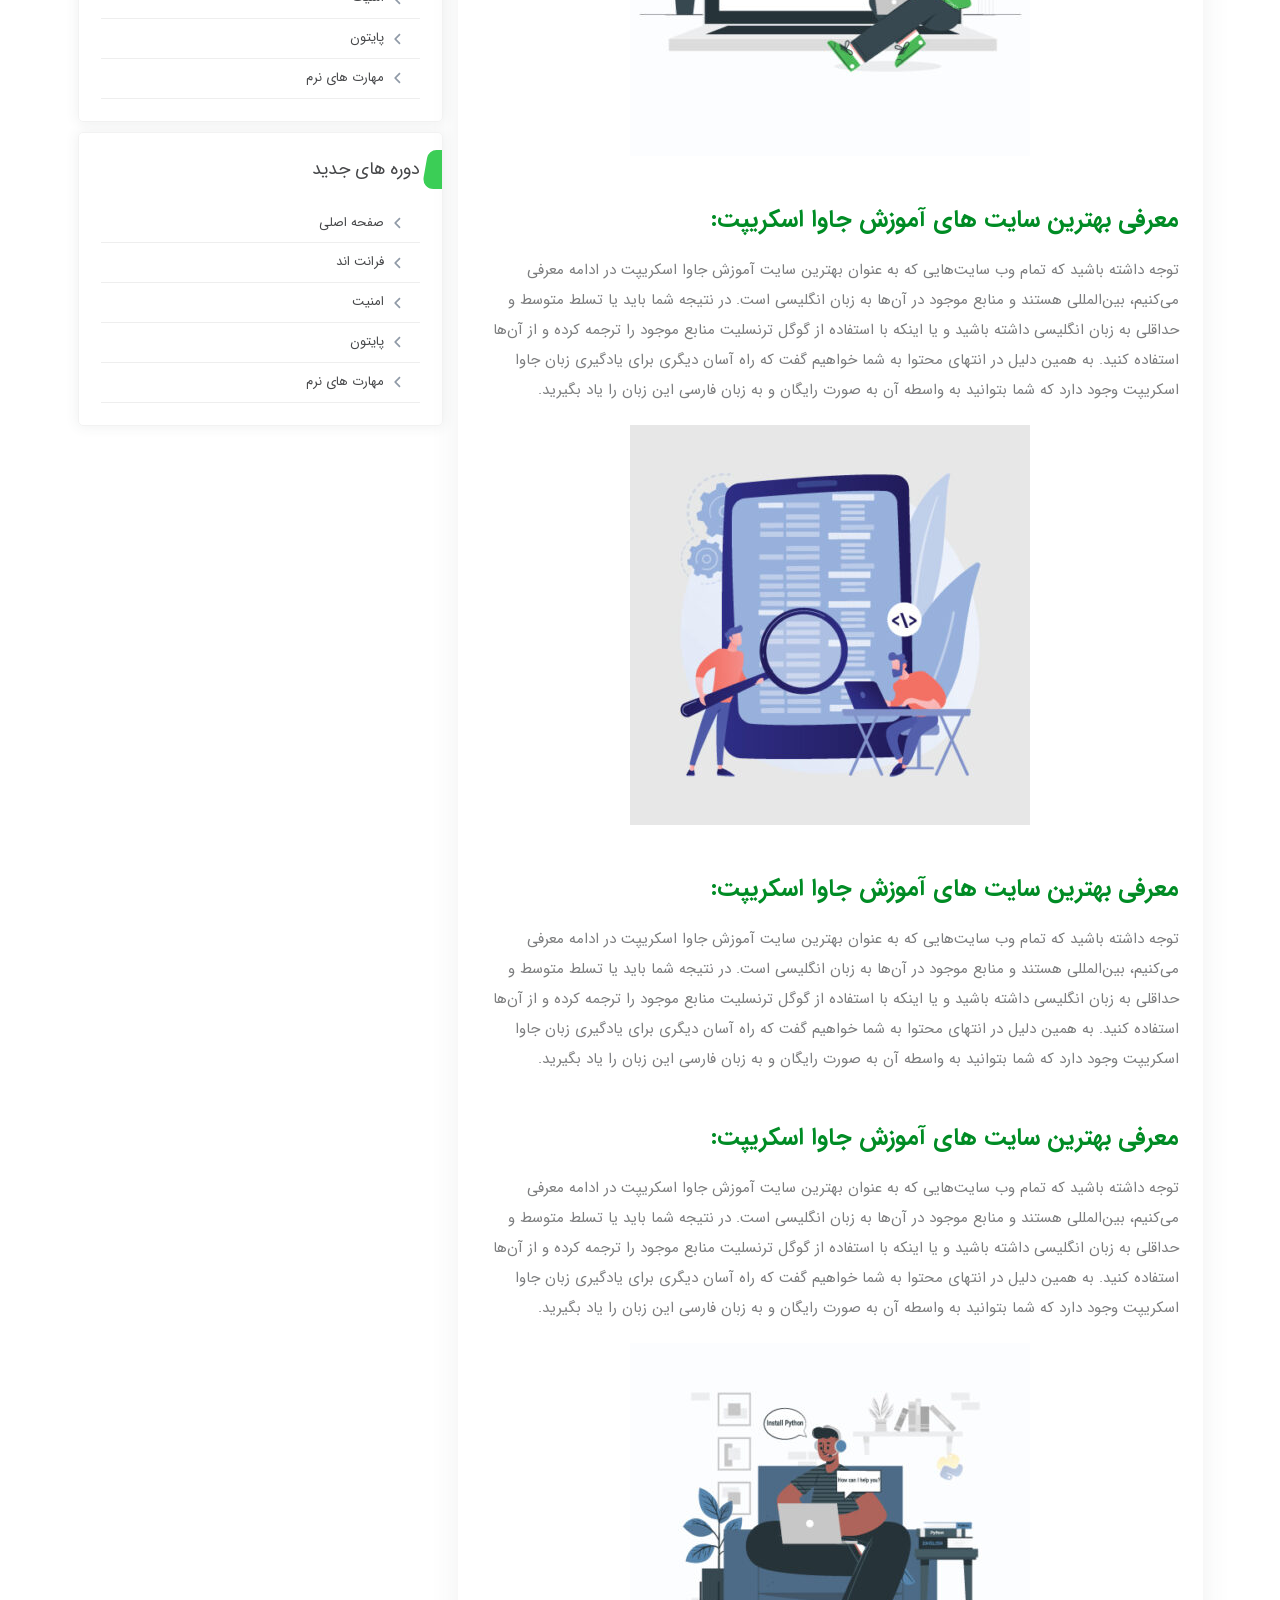
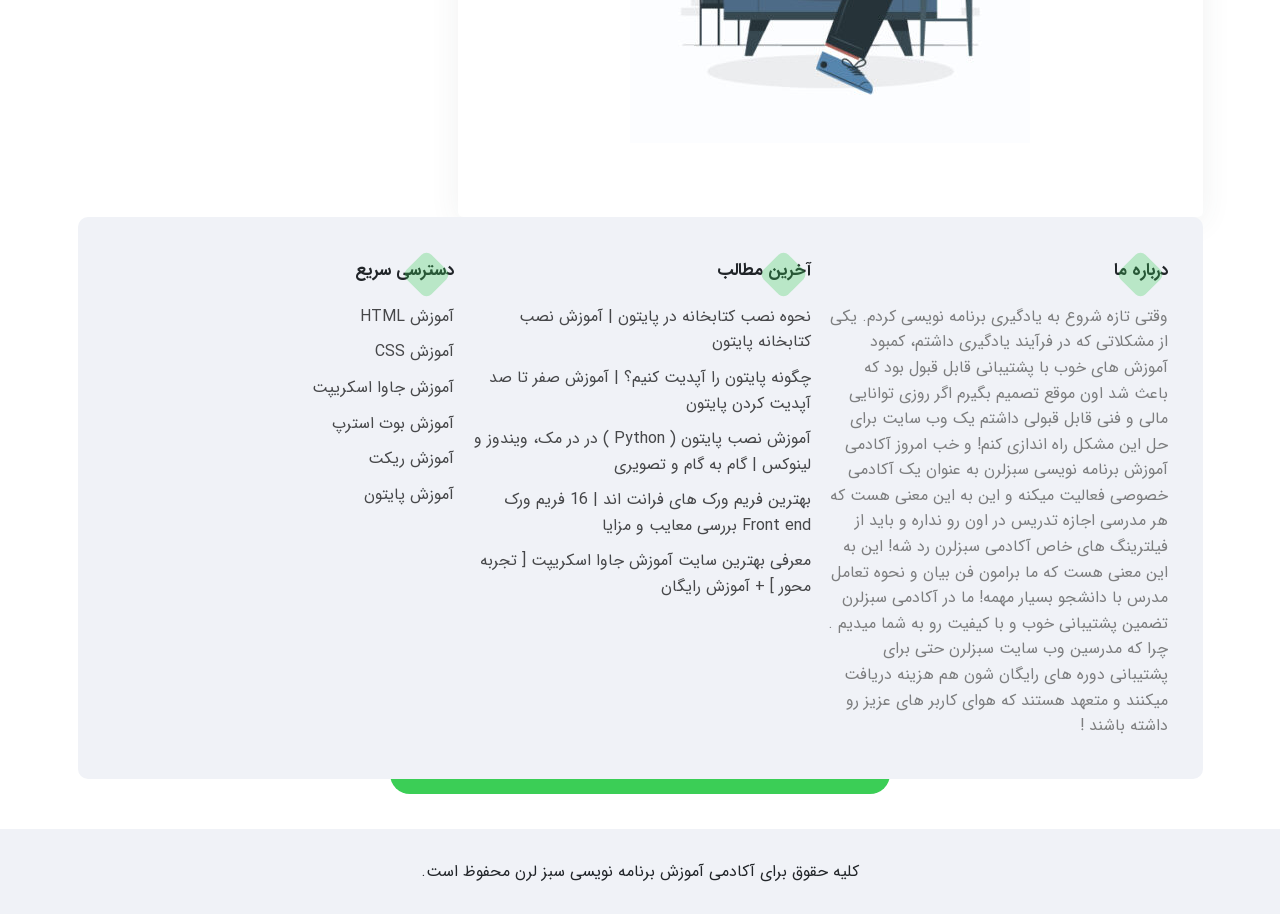
==== commit f4668ad8: "feat(article): add main content sections with headings, text and images" ====
--- a/blog.html
+++ b/blog.html
@@ -356,6 +356,70 @@
                   </li>
                 </ul>
               </div>
+
+              <img
+                src="./images/blogs/2.jpg"
+                alt="Article Image"
+                class="article__seconadary-banner"
+              />
+              <div class="article-section">
+                <h2 class="article-section__title">
+                  معرفی بهترین سایت ‌های آموزش جاوا اسکریپت:
+                </h2>
+                <p class="paragraph article-section__text">
+                  توجه داشته باشید که تمام وب سایت‌هایی که به عنوان بهترین سایت
+                  آموزش جاوا اسکریپت در ادامه معرفی می‌کنیم، بین‌المللی هستند و
+                  منابع موجود در آن‌ها به زبان انگلیسی است. در نتیجه شما باید یا
+                  تسلط متوسط و حداقلی به زبان انگلیسی داشته باشید و یا اینکه با
+                  استفاده از گوگل ترنسلیت منابع موجود را ترجمه کرده و از آن‌ها
+                  استفاده کنید. به همین دلیل در انتهای محتوا به شما خواهیم گفت
+                  که راه آسان دیگری برای یادگیری زبان جاوا اسکریپت وجود دارد که
+                  شما بتوانید به واسطه آن به صورت رایگان و به زبان فارسی این
+                  زبان را یاد بگیرید.
+                </p>
+                <img
+                  src="./images/blogs/4.jpg"
+                  alt="article body img"
+                  class="article-section__img"
+                />
+              </div>
+              <div class="article-section">
+                <h2 class="article-section__title">
+                  معرفی بهترین سایت ‌های آموزش جاوا اسکریپت:
+                </h2>
+                <p class="paragraph article-section__text">
+                  توجه داشته باشید که تمام وب سایت‌هایی که به عنوان بهترین سایت
+                  آموزش جاوا اسکریپت در ادامه معرفی می‌کنیم، بین‌المللی هستند و
+                  منابع موجود در آن‌ها به زبان انگلیسی است. در نتیجه شما باید یا
+                  تسلط متوسط و حداقلی به زبان انگلیسی داشته باشید و یا اینکه با
+                  استفاده از گوگل ترنسلیت منابع موجود را ترجمه کرده و از آن‌ها
+                  استفاده کنید. به همین دلیل در انتهای محتوا به شما خواهیم گفت
+                  که راه آسان دیگری برای یادگیری زبان جاوا اسکریپت وجود دارد که
+                  شما بتوانید به واسطه آن به صورت رایگان و به زبان فارسی این
+                  زبان را یاد بگیرید.
+                </p>
+              </div>
+              <div class="article-section">
+                <h2 class="article-section__title">
+                  معرفی بهترین سایت ‌های آموزش جاوا اسکریپت:
+                </h2>
+                <p class="paragraph article-section__text">
+                  توجه داشته باشید که تمام وب سایت‌هایی که به عنوان بهترین سایت
+                  آموزش جاوا اسکریپت در ادامه معرفی می‌کنیم، بین‌المللی هستند و
+                  منابع موجود در آن‌ها به زبان انگلیسی است. در نتیجه شما باید یا
+                  تسلط متوسط و حداقلی به زبان انگلیسی داشته باشید و یا اینکه با
+                  استفاده از گوگل ترنسلیت منابع موجود را ترجمه کرده و از آن‌ها
+                  استفاده کنید. به همین دلیل در انتهای محتوا به شما خواهیم گفت
+                  که راه آسان دیگری برای یادگیری زبان جاوا اسکریپت وجود دارد که
+                  شما بتوانید به واسطه آن به صورت رایگان و به زبان فارسی این
+                  زبان را یاد بگیرید.
+                </p>
+                <img
+                  src="./images/blogs/3.jpg"
+                  alt="article body img"
+                  class="article-section__img"
+                />
+              </div>
             </div>
           </div>
 
--- a/css/blog.css
+++ b/css/blog.css
@@ -90,6 +90,31 @@
   text-decoration: underline;
 }
 
+.article__seconadary-banner {
+  display: block;
+  margin: 0 auto;
+}
+
+.article-section {
+  margin: 5rem 0;
+}
+
+.article-section__title {
+  font-size: 2.4rem;
+  color: #008c25;
+  font-weight: bold;
+  line-height: 1.2;
+}
+
+.article-section__text {
+  margin: 2rem 0;
+}
+
+.article-section__img {
+  display: block;
+  margin: 0 auto;
+}
+
 /* Finish Article Details Styles */
 
 /* Start Sidebar Styles */
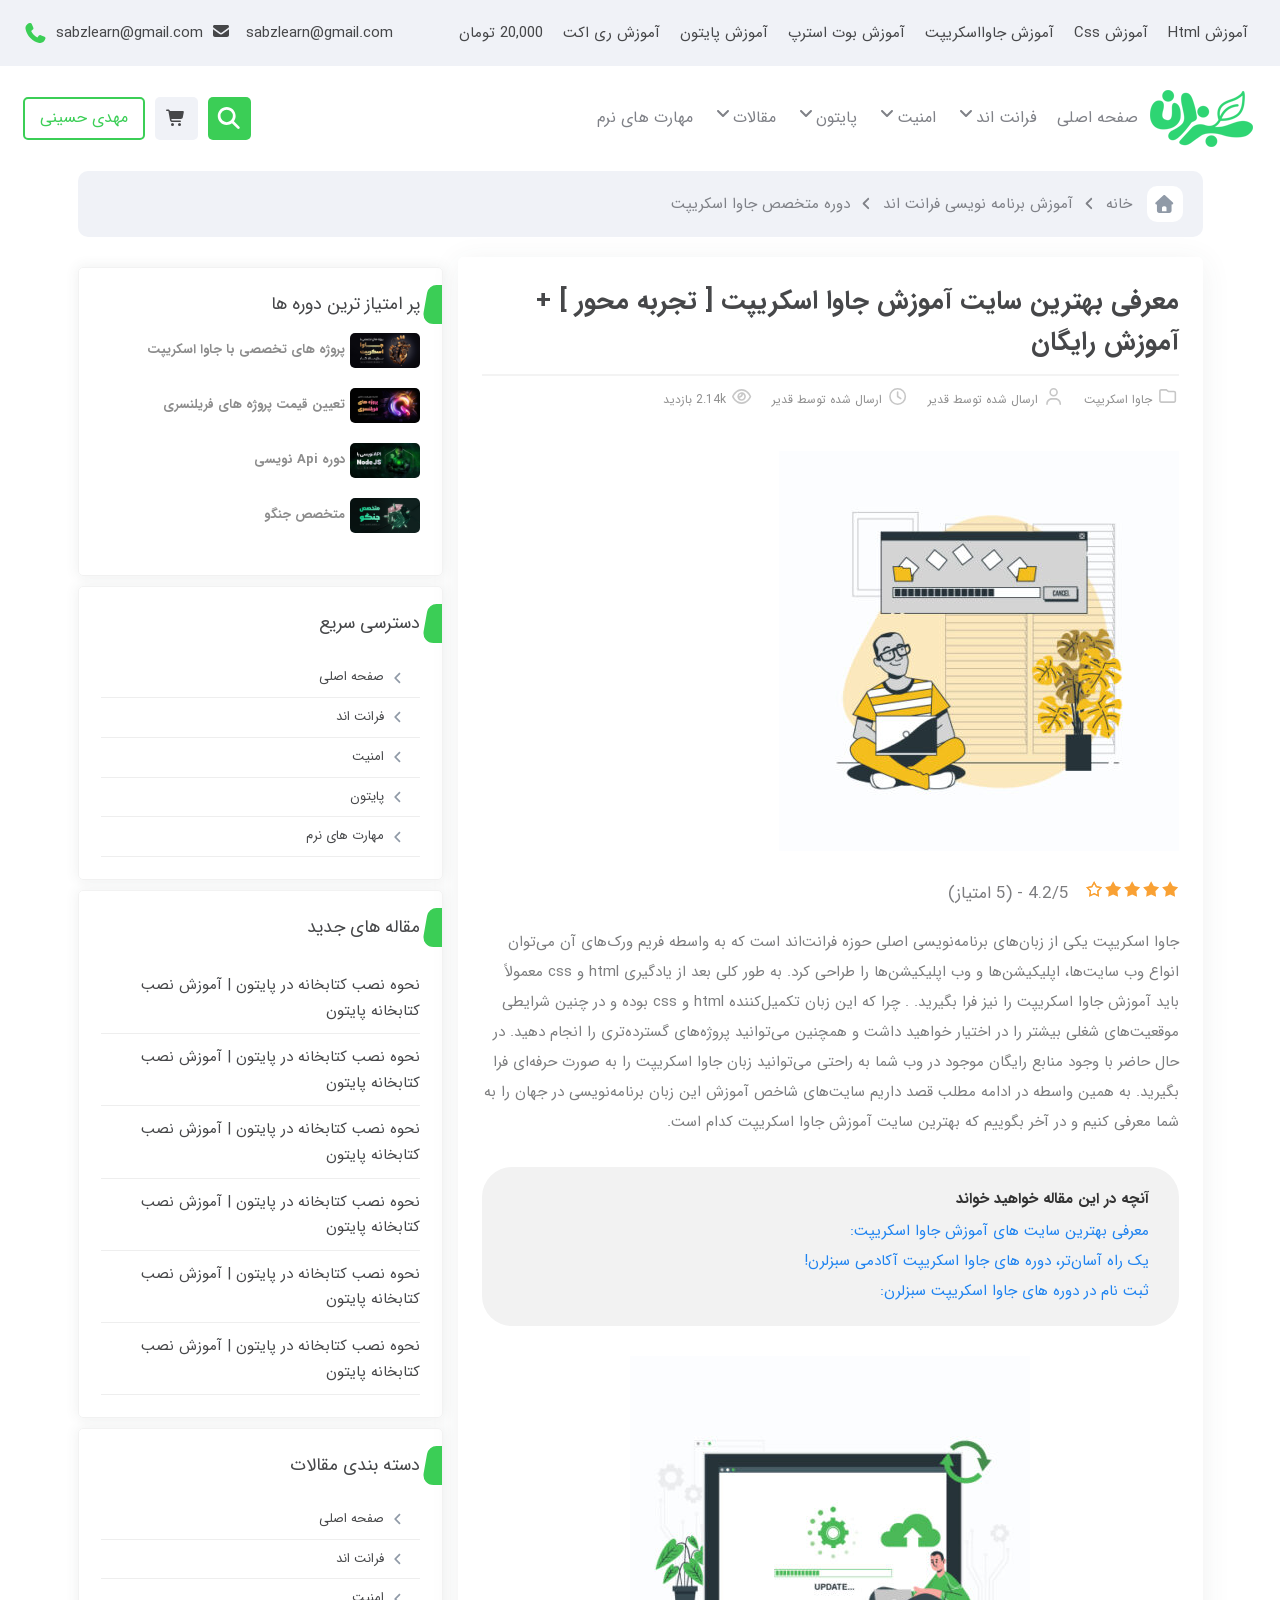
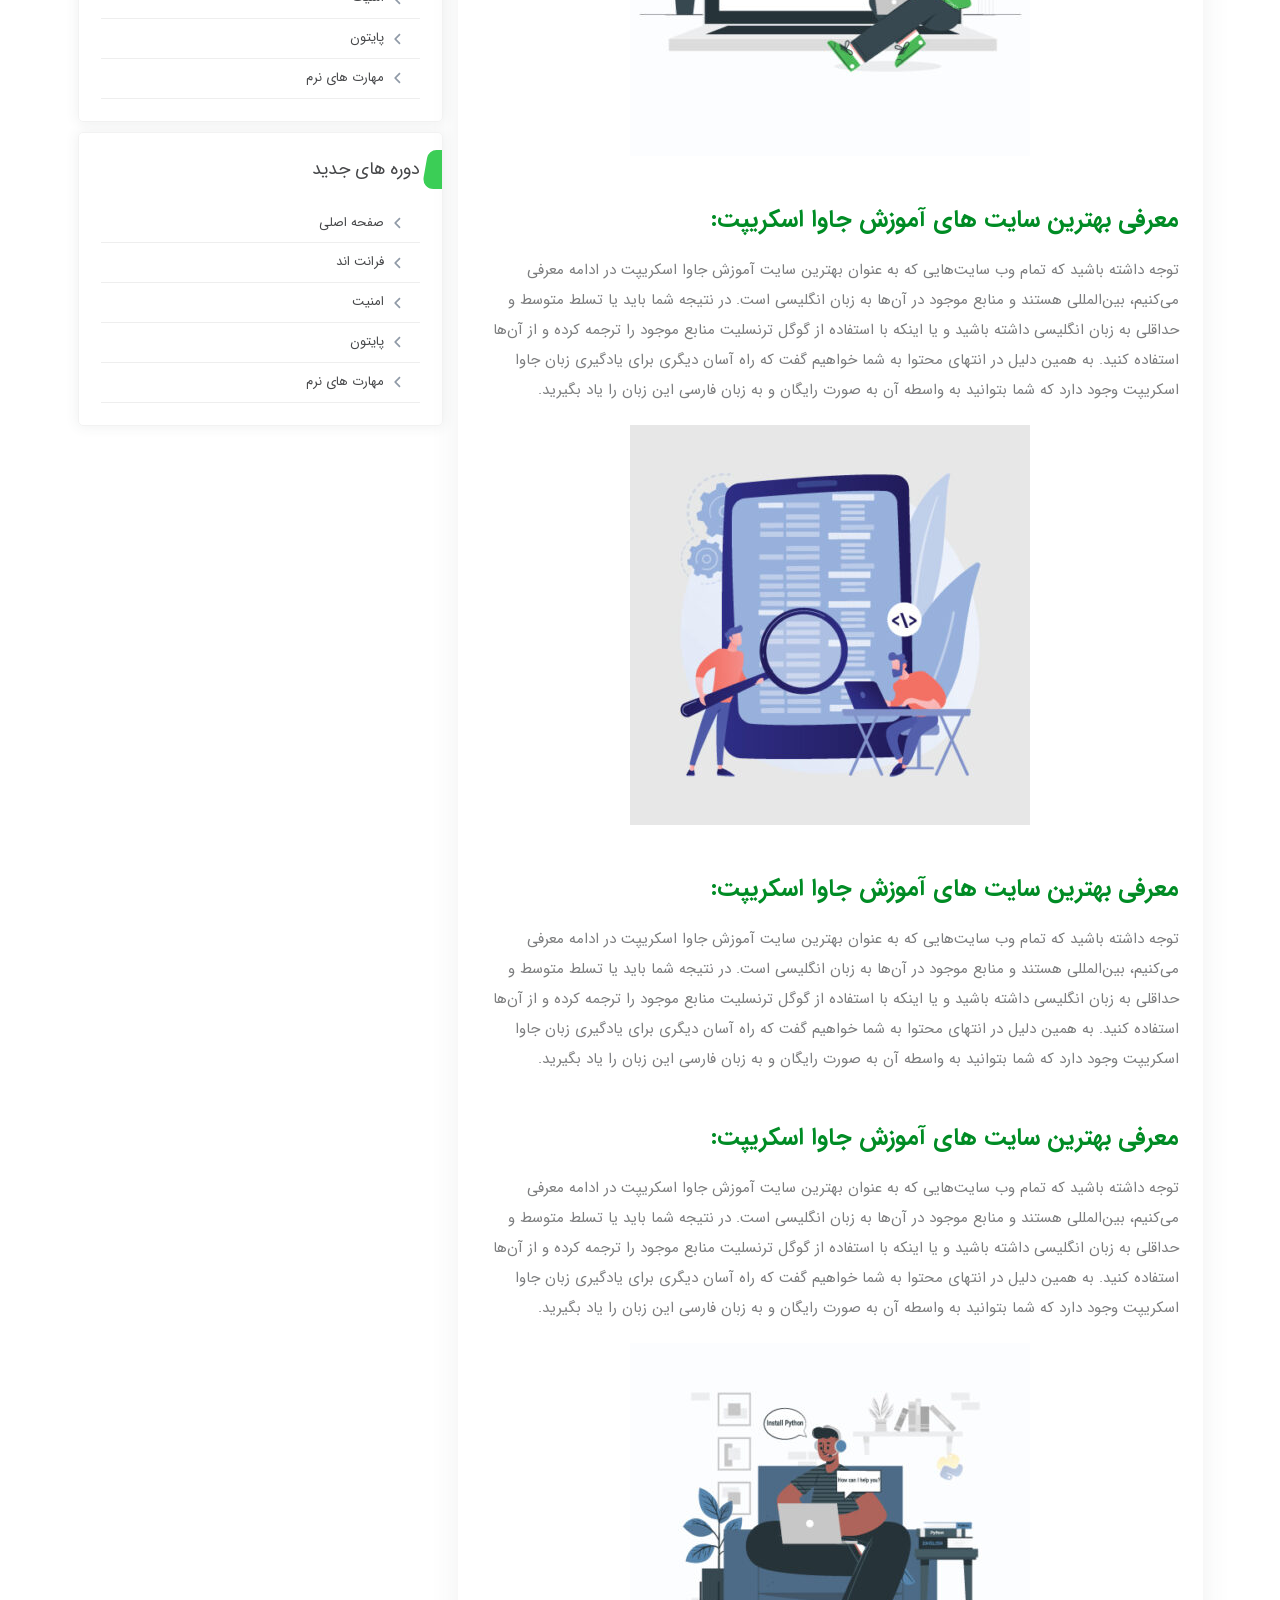
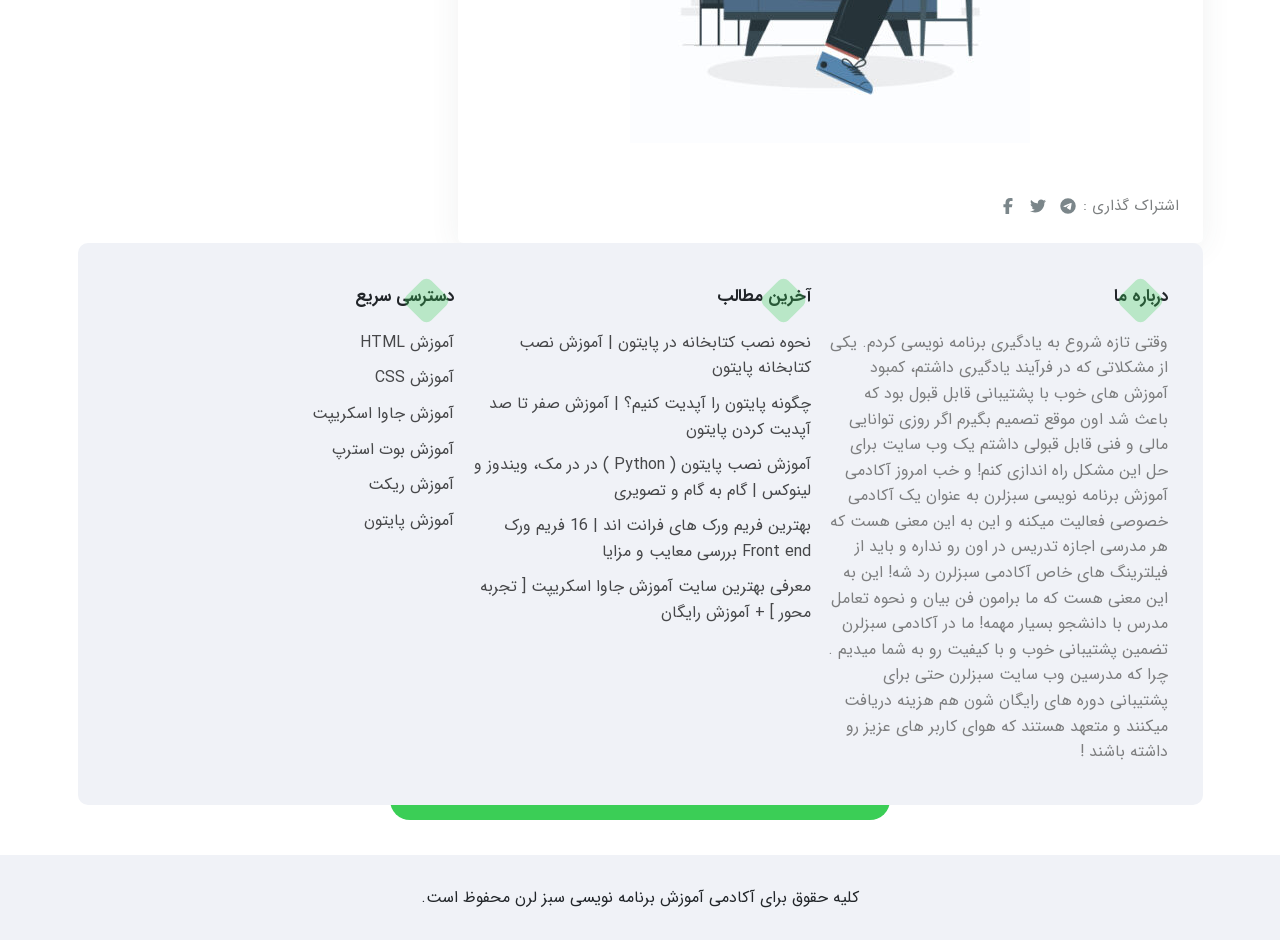
==== commit ee3a2245: "feat(article): add social media share section with icons" ====
--- a/blog.html
+++ b/blog.html
@@ -420,6 +420,25 @@
                   class="article-section__img"
                 />
               </div>
+
+              <div class="article-social-media">
+                <span class="article-social-media__text">اشتراک گذاری : </span>
+                <a href="#" class="article-social-media__link">
+                  <i
+                    class="fab fa-telegram-plane article-social-media__icon"
+                  ></i>
+                </a>
+                <a href="#" class="article-social-media__link">
+                  <i
+                    class="fab fa-twitter article-social-media__icon"
+                  ></i>
+                </a>
+                <a href="#" class="article-social-media__link">
+                  <i
+                    class="fab fa-facebook-f article-social-media__icon"
+                  ></i>
+                </a>
+              </div>
             </div>
           </div>
 
--- a/css/blog.css
+++ b/css/blog.css
@@ -114,7 +114,20 @@
   display: block;
   margin: 0 auto;
 }
-
+.article-social-media{
+  display: flex;
+  align-items: center;
+}
+.article-social-media__text{
+  font-size: 1.5rem;
+  color: #7b7e7f;
+}
+.article-social-media__link{
+  display: flex;
+  align-items: center;
+  margin: .5rem;
+  color: #7b868a;
+}
 /* Finish Article Details Styles */
 
 /* Start Sidebar Styles */
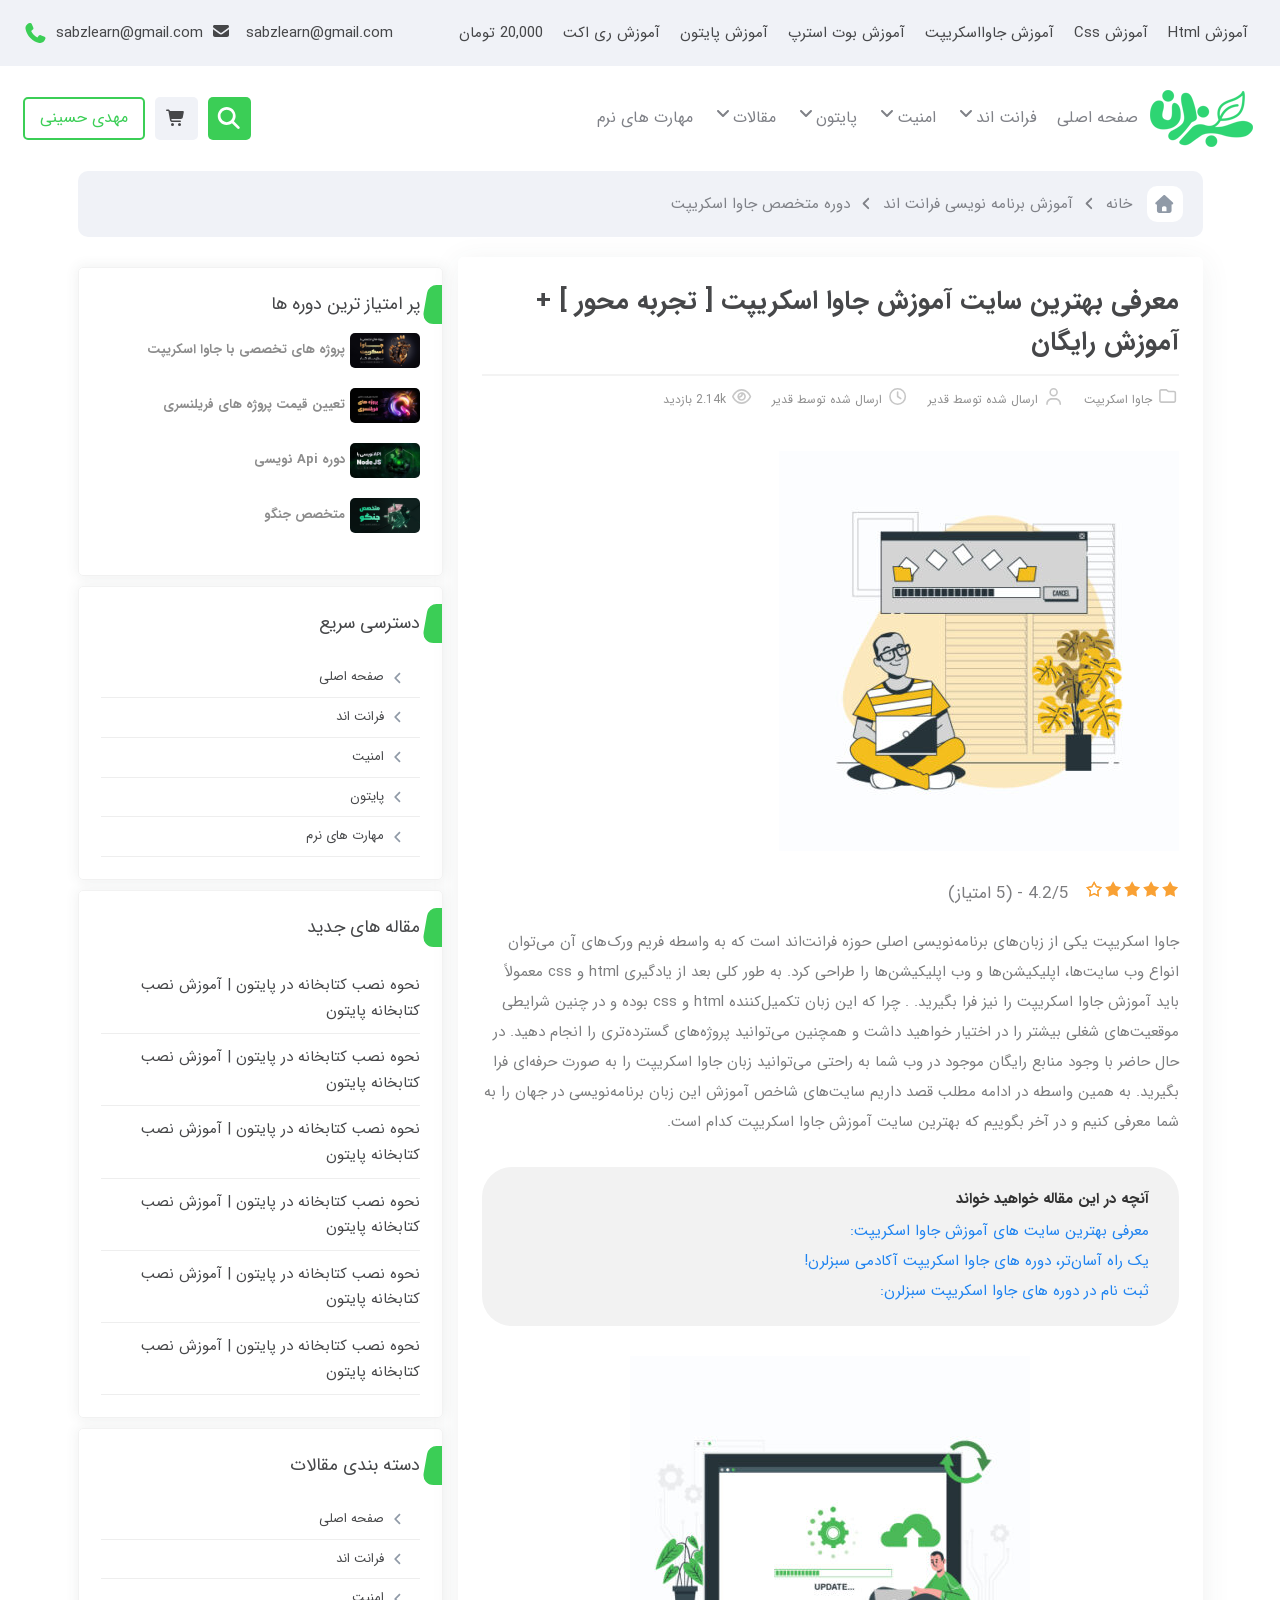
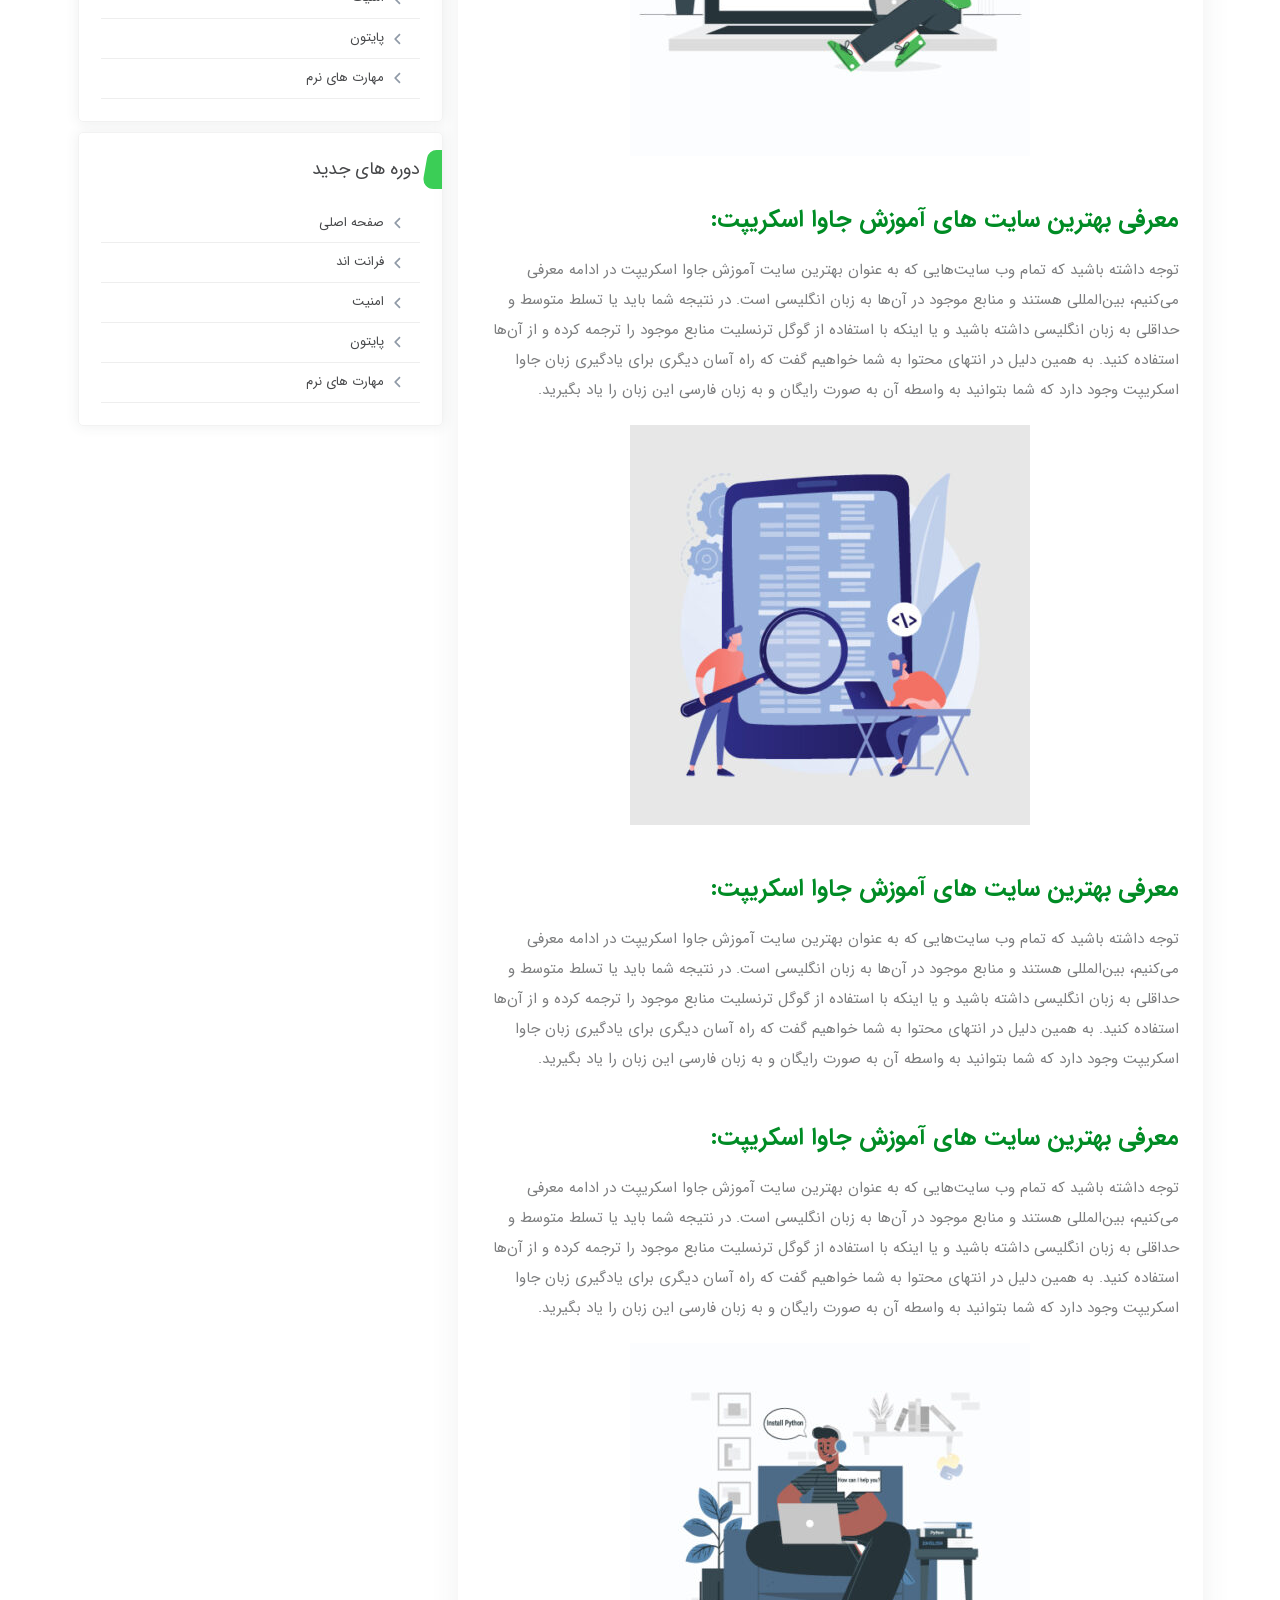
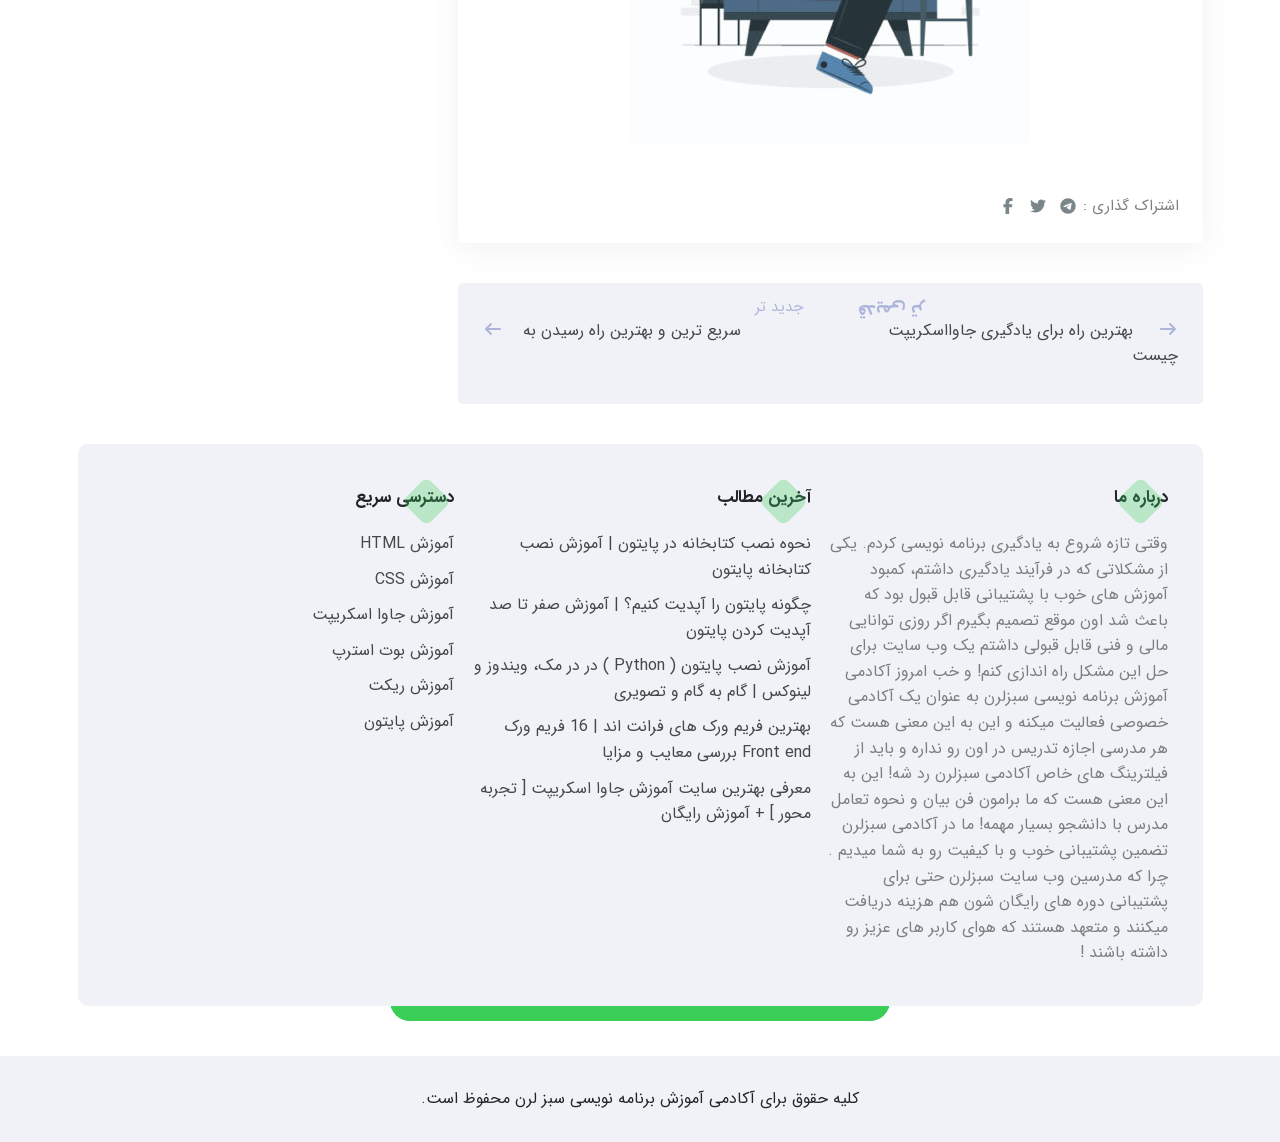
==== commit 47f4b970: "feat(article): add suggested articles section with navigation links" ====
--- a/blog.html
+++ b/blog.html
@@ -429,15 +429,41 @@
                   ></i>
                 </a>
                 <a href="#" class="article-social-media__link">
-                  <i
-                    class="fab fa-twitter article-social-media__icon"
-                  ></i>
+                  <i class="fab fa-twitter article-social-media__icon"></i>
                 </a>
                 <a href="#" class="article-social-media__link">
-                  <i
-                    class="fab fa-facebook-f article-social-media__icon"
-                  ></i>
+                  <i class="fab fa-facebook-f article-social-media__icon"></i>
                 </a>
+              </div>
+            </div>
+            <div class="suggestion-articles">
+              <div class="row">
+                <div class="col-6">
+                  <div
+                    class="suggestion-article__right suggestion-article__content"
+                  >
+                    <a href="#" class="suggestion-article__icon-link">
+                      <i
+                        class="fas fa-arrow-right suggestion-article__icon"
+                      ></i>
+                    </a>
+                    <a href="#" class="suggestion-article__link">
+                      بهترین راه برای یادگیری جاوااسکریپت چیست</a
+                    >
+                  </div>
+                </div>
+                <div class="col-6">
+                  <div
+                    class="suggestion-article__left suggestion-article__content"
+                  >
+                    <a href="#" class="suggestion-article__icon-link">
+                      <i class="fas fa-arrow-left suggestion-article__icon"></i>
+                    </a>
+                    <a href="#" class="suggestion-article__link">
+                      سریع ترین و بهترین راه رسیدن به</a
+                    >
+                  </div>
+                </div>
               </div>
             </div>
           </div>
--- a/css/blog.css
+++ b/css/blog.css
@@ -114,19 +114,63 @@
   display: block;
   margin: 0 auto;
 }
-.article-social-media{
-  display: flex;
-  align-items: center;
-}
-.article-social-media__text{
+.article-social-media {
+  display: flex;
+  align-items: center;
+}
+.article-social-media__text {
   font-size: 1.5rem;
   color: #7b7e7f;
 }
-.article-social-media__link{
-  display: flex;
-  align-items: center;
-  margin: .5rem;
+.article-social-media__link {
+  display: flex;
+  align-items: center;
+  margin: 0.5rem;
   color: #7b868a;
+}
+
+.suggestion-articles {
+  margin: 4rem 0;
+  padding: 3.5rem 2.5rem;
+  border-radius: 0.5rem;
+  background-color: #f0f2f7;
+}
+.suggestion-article__conten {
+  display: flex;
+  align-items: center;
+}
+.suggestion-article__right {
+  position: relative;
+}
+.suggestion-article__left {
+  display: flex;
+  flex-direction: row-reverse;
+  position: relative;
+}
+.suggestion-article__right::before {
+  content: "قدیمی تر";
+  position: absolute;
+  top: -2.3rem;
+  left: 2rem;
+  font-size: 1.8rem;
+  color: #adb5db;
+  font-weight: bold;
+  transform: rotate(180deg);
+}
+.suggestion-article__left::before {
+  content: "جدید تر";
+  position: absolute;
+  top: -2.3rem;
+  right: 2rem;
+  font-size: 1.5rem;
+  color: #adb5db;
+}
+.suggestion-article__icon-link {
+  color: #adb5db;
+}
+.suggestion-article__link {
+  text-align: center;
+  margin: 0 2rem;
 }
 /* Finish Article Details Styles */
 
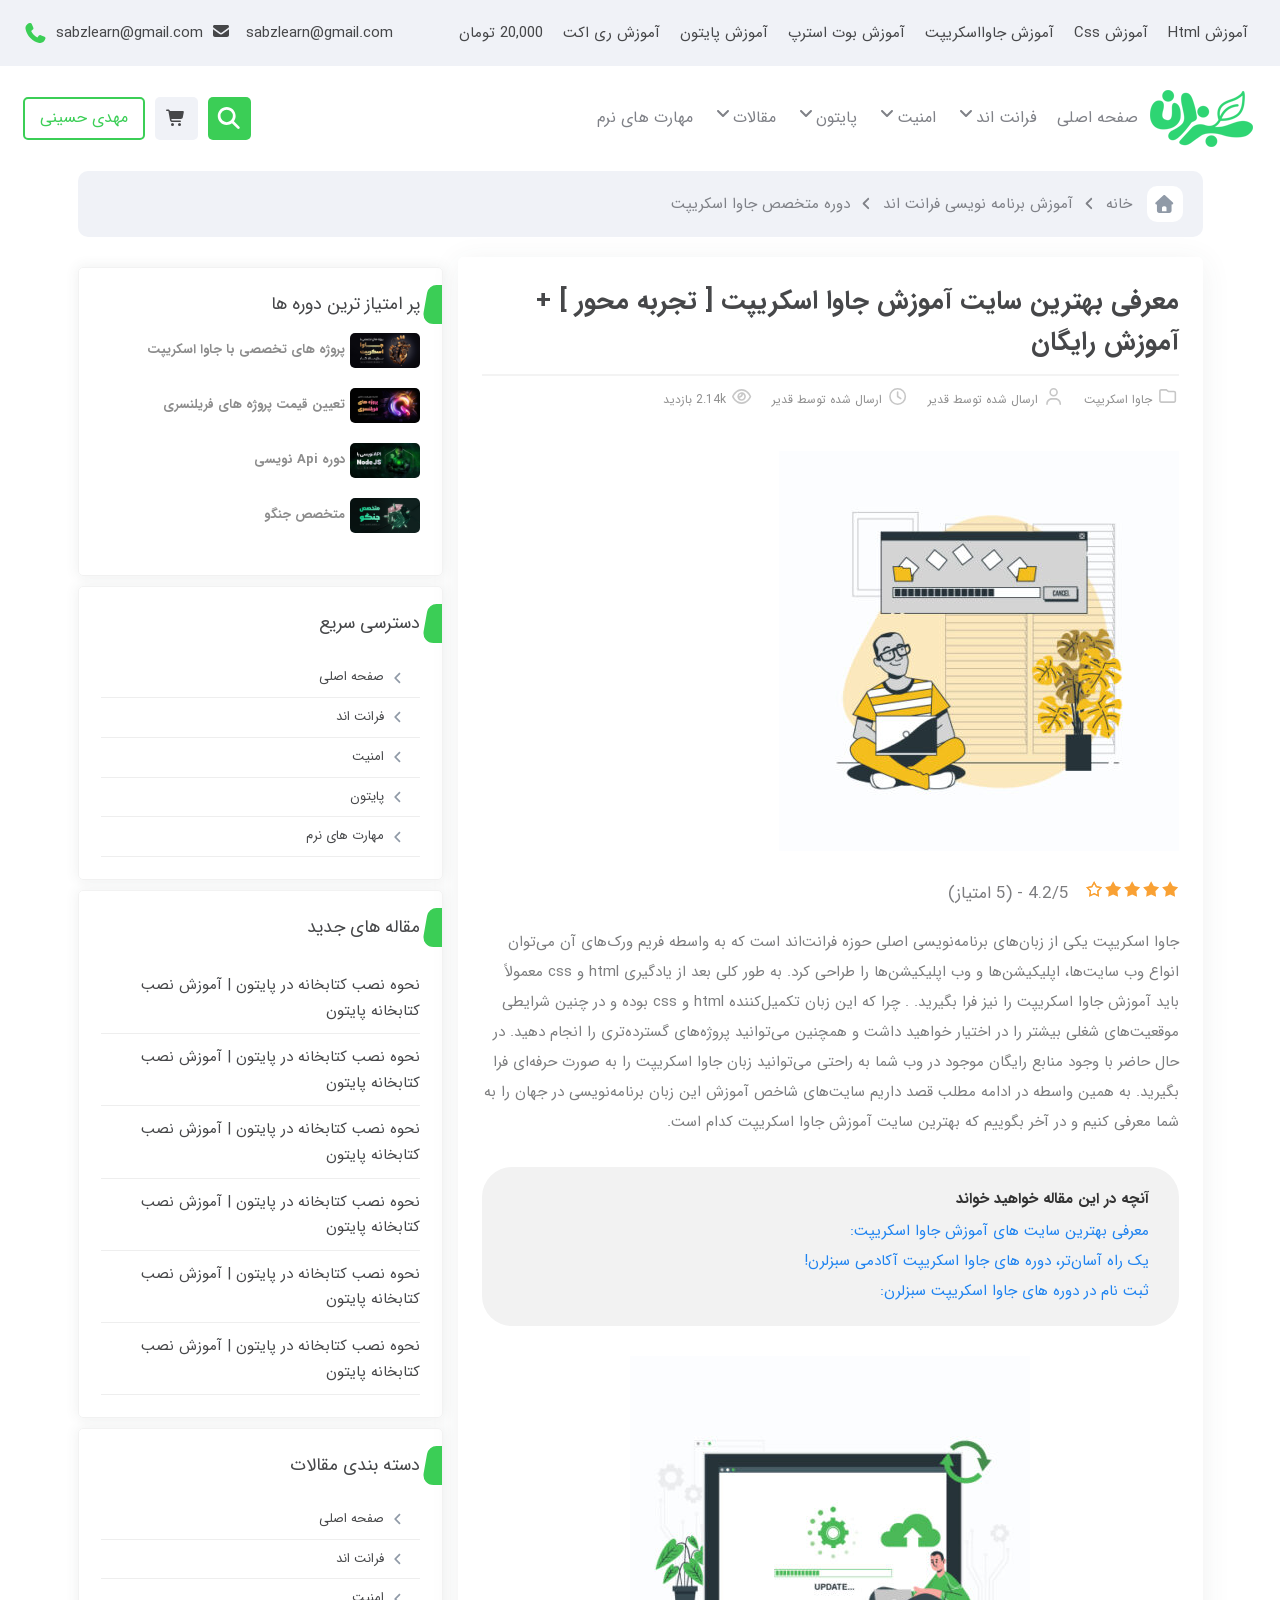
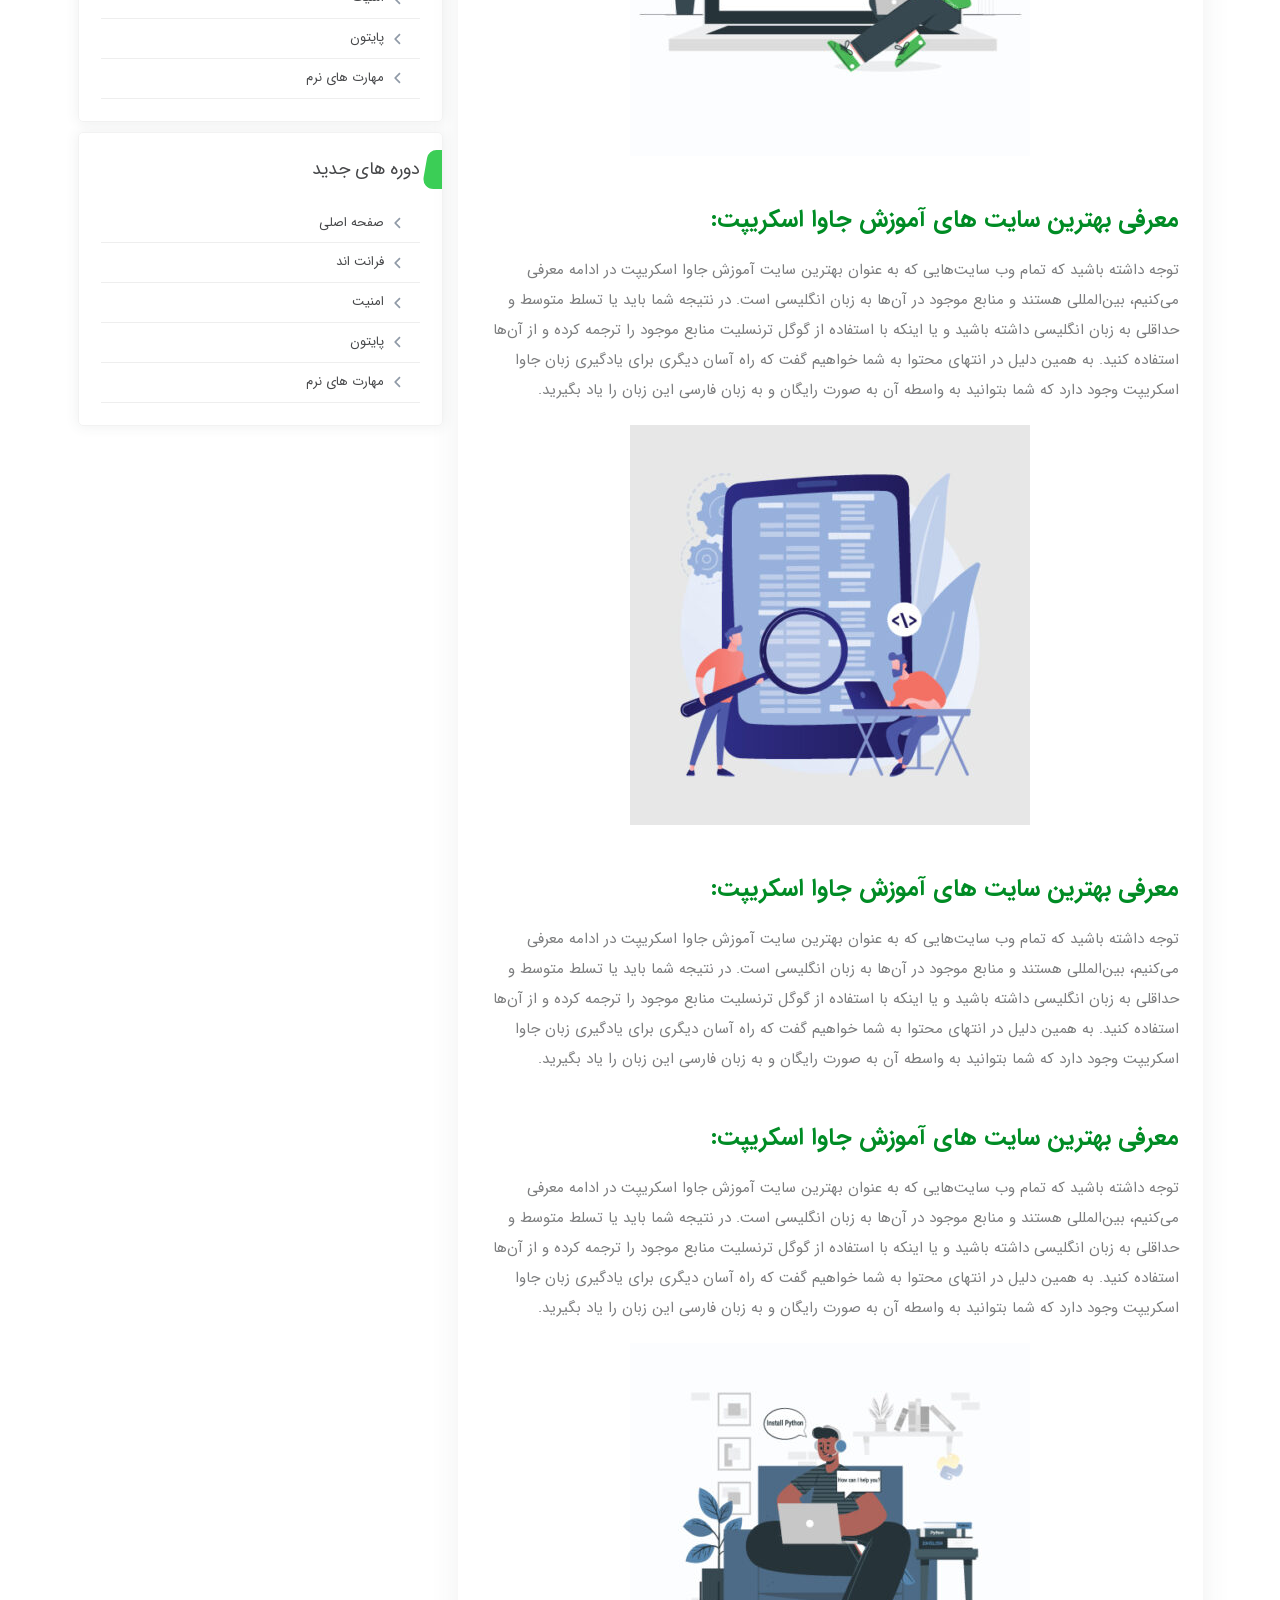
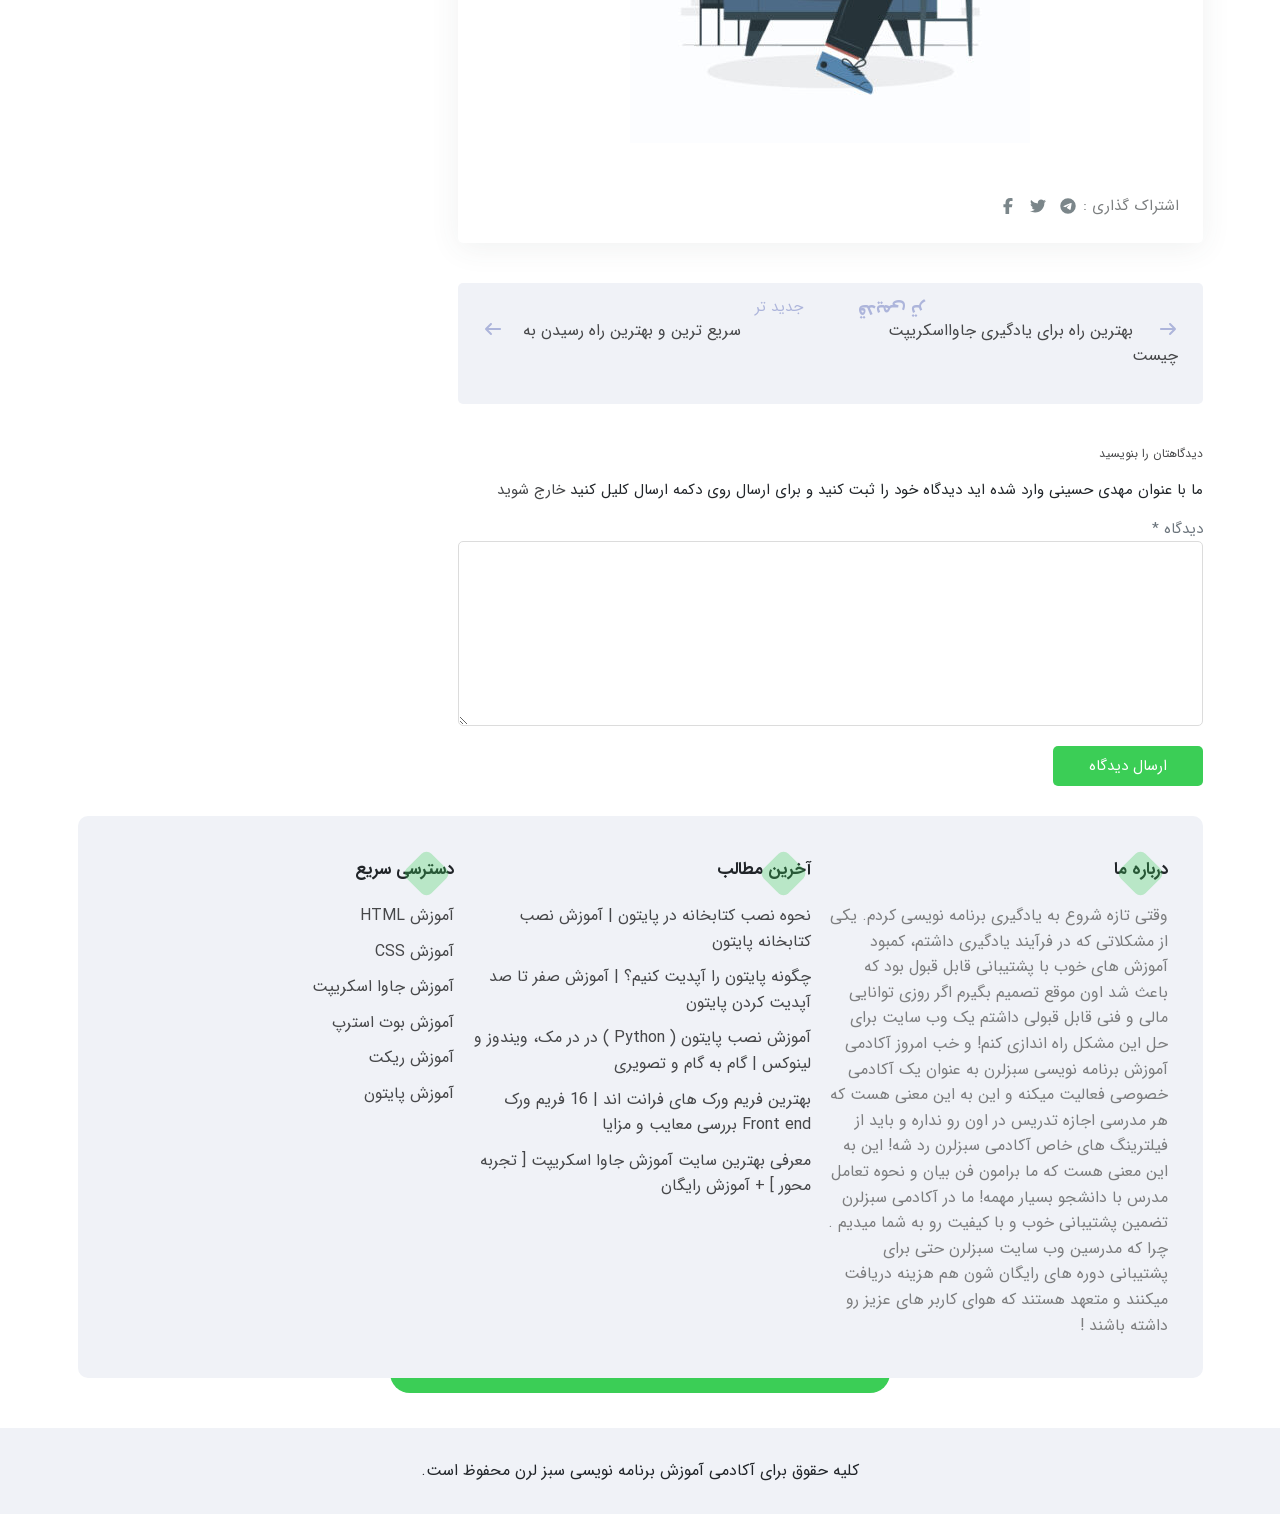
==== commit 3ac67ed5: "feat(comment): add comment section with textarea and submit button" ====
--- a/blog.html
+++ b/blog.html
@@ -466,6 +466,22 @@
                 </div>
               </div>
             </div>
+
+            <div class="comment">
+              <span class="comment__title">دیدگاهتان را بنویسید</span>
+              <span class="comment__text"
+                ><a>ما با عنوان مهدی حسینی</a> وارد شده اید دیدگاه خود را ثبت
+                کنید و برای ارسال روی دکمه ارسال کلیل کنید
+                <a href="#">خارج شوید</a>
+              </span>
+              <div class="comment__content">
+                <span class="comment__content-title">دیدگاه *</span>
+                <textarea class="comment__content-textarea"></textarea>
+              </div>
+              <button type="submit" class="comment__button">
+                ارسال دیدگاه
+              </button>
+            </div>
           </div>
 
           <div class="col-4">
--- a/css/blog.css
+++ b/css/blog.css
@@ -171,6 +171,43 @@
 .suggestion-article__link {
   text-align: center;
   margin: 0 2rem;
+}
+.comment {
+  display: flex;
+  flex-direction: column;
+}
+.comment__title {
+  color: var(--dark-color);
+  font-size: 1.2rem;
+}
+.comment__text {
+  margin: 1.5rem 0;
+  font-size: 1.5rem;
+}
+.comment__content {
+  display: flex;
+  flex-direction: column;
+}
+.comment__content-title {
+  font-size: 1.5rem;
+  color: #6c757d;
+}
+.comment__content-textarea {
+  height: 18.5rem;
+  border-radius: 0.5rem;
+  border: 1px solid #dcdcdc;
+  box-sizing: 0 1px 3px 0 rgba(0, 0, 0, 0.07);
+}
+.comment__button {
+  margin-top: 2rem;
+  max-width: 15rem;
+  padding: 0.8rem 1.7rem;
+  background-color: var(--primary-color);
+  color: #fff;
+  border: none;
+  border-radius: 0.5rem;
+  font-size: 1.5rem;
+  margin-bottom: 3rem;
 }
 /* Finish Article Details Styles */
 
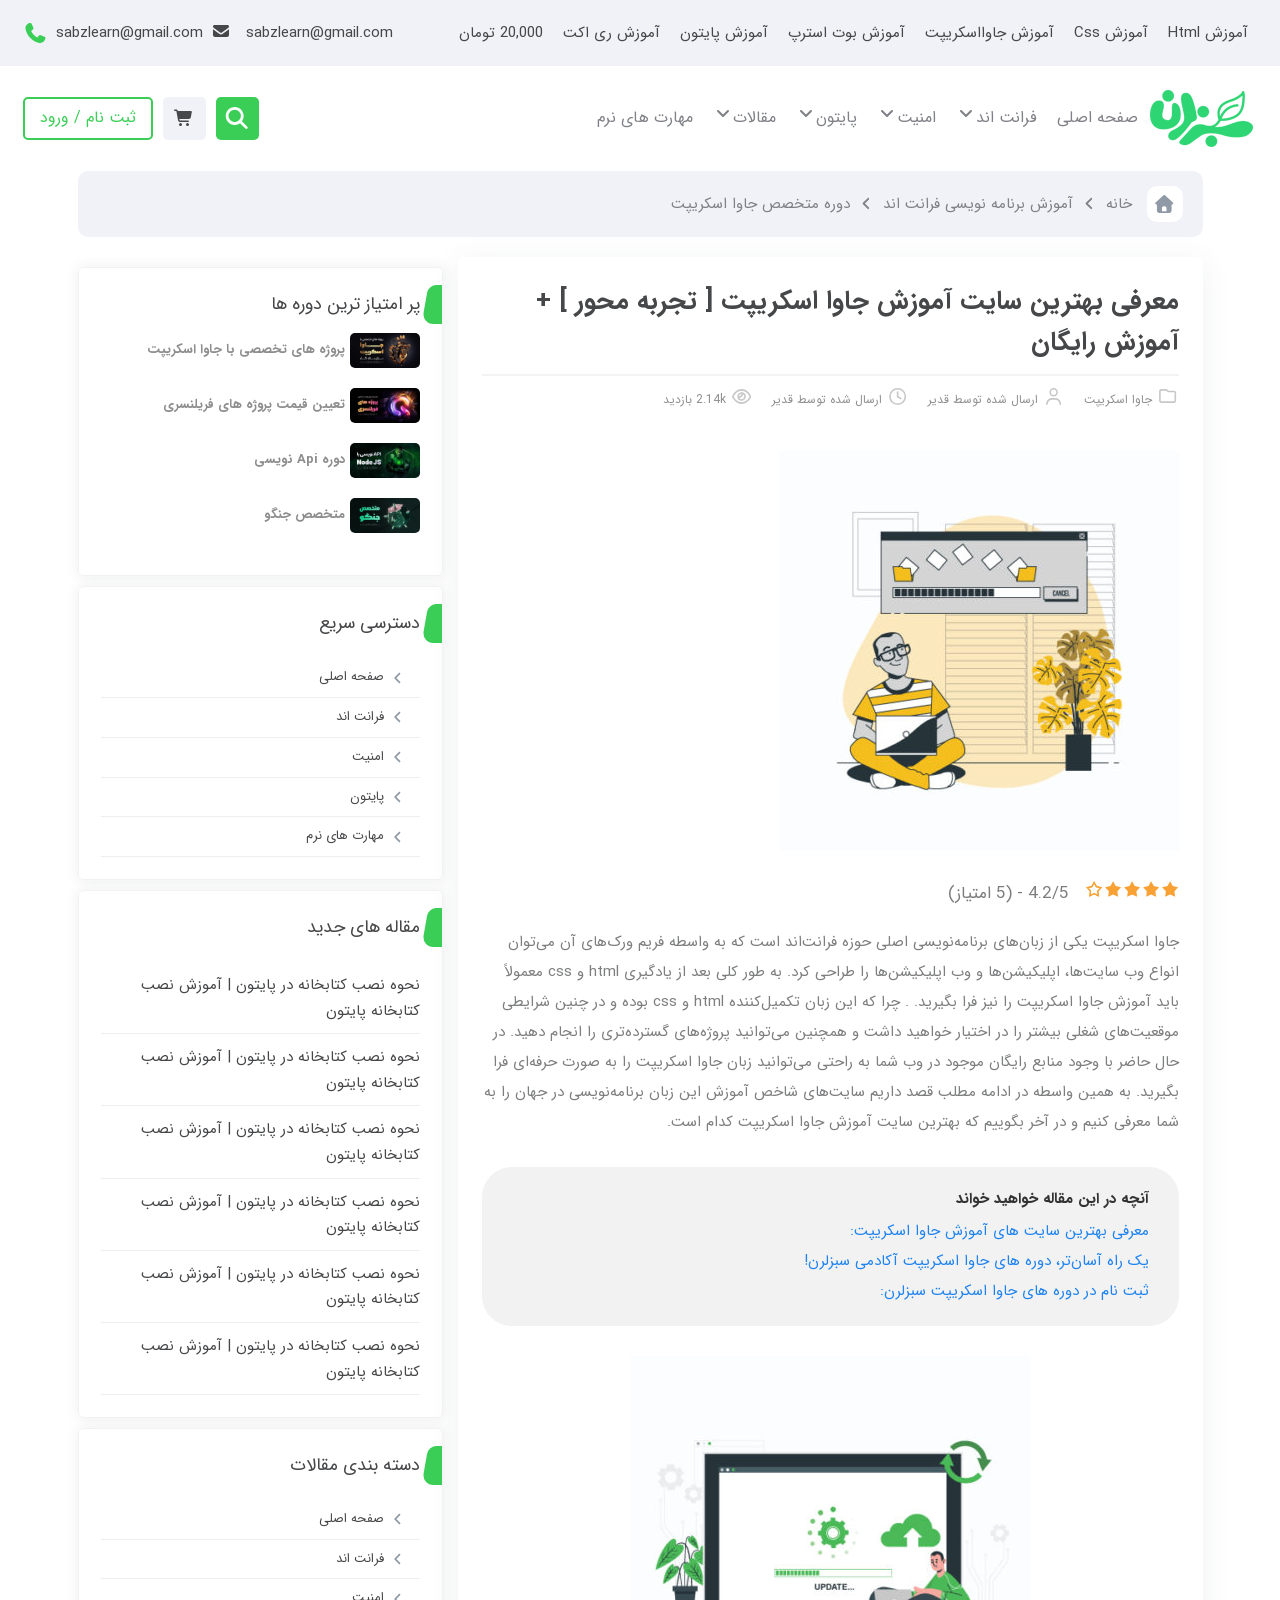
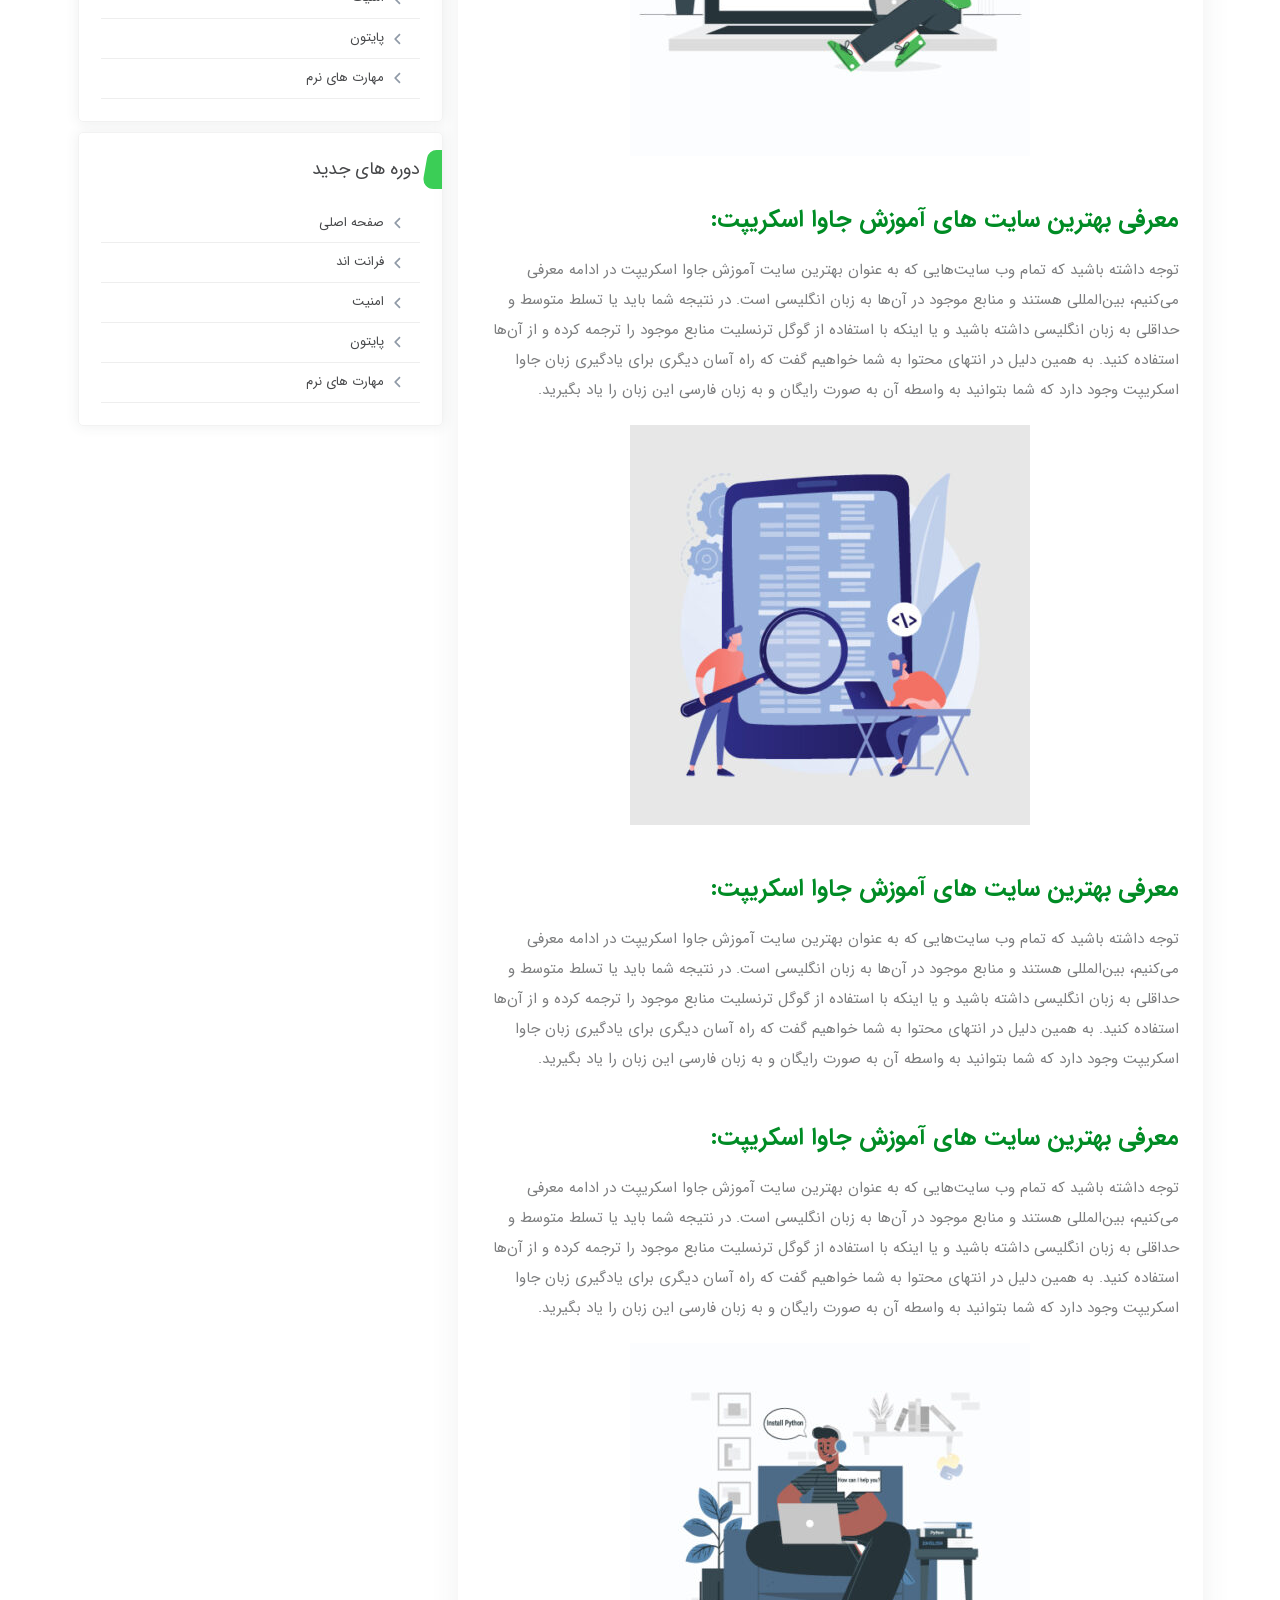
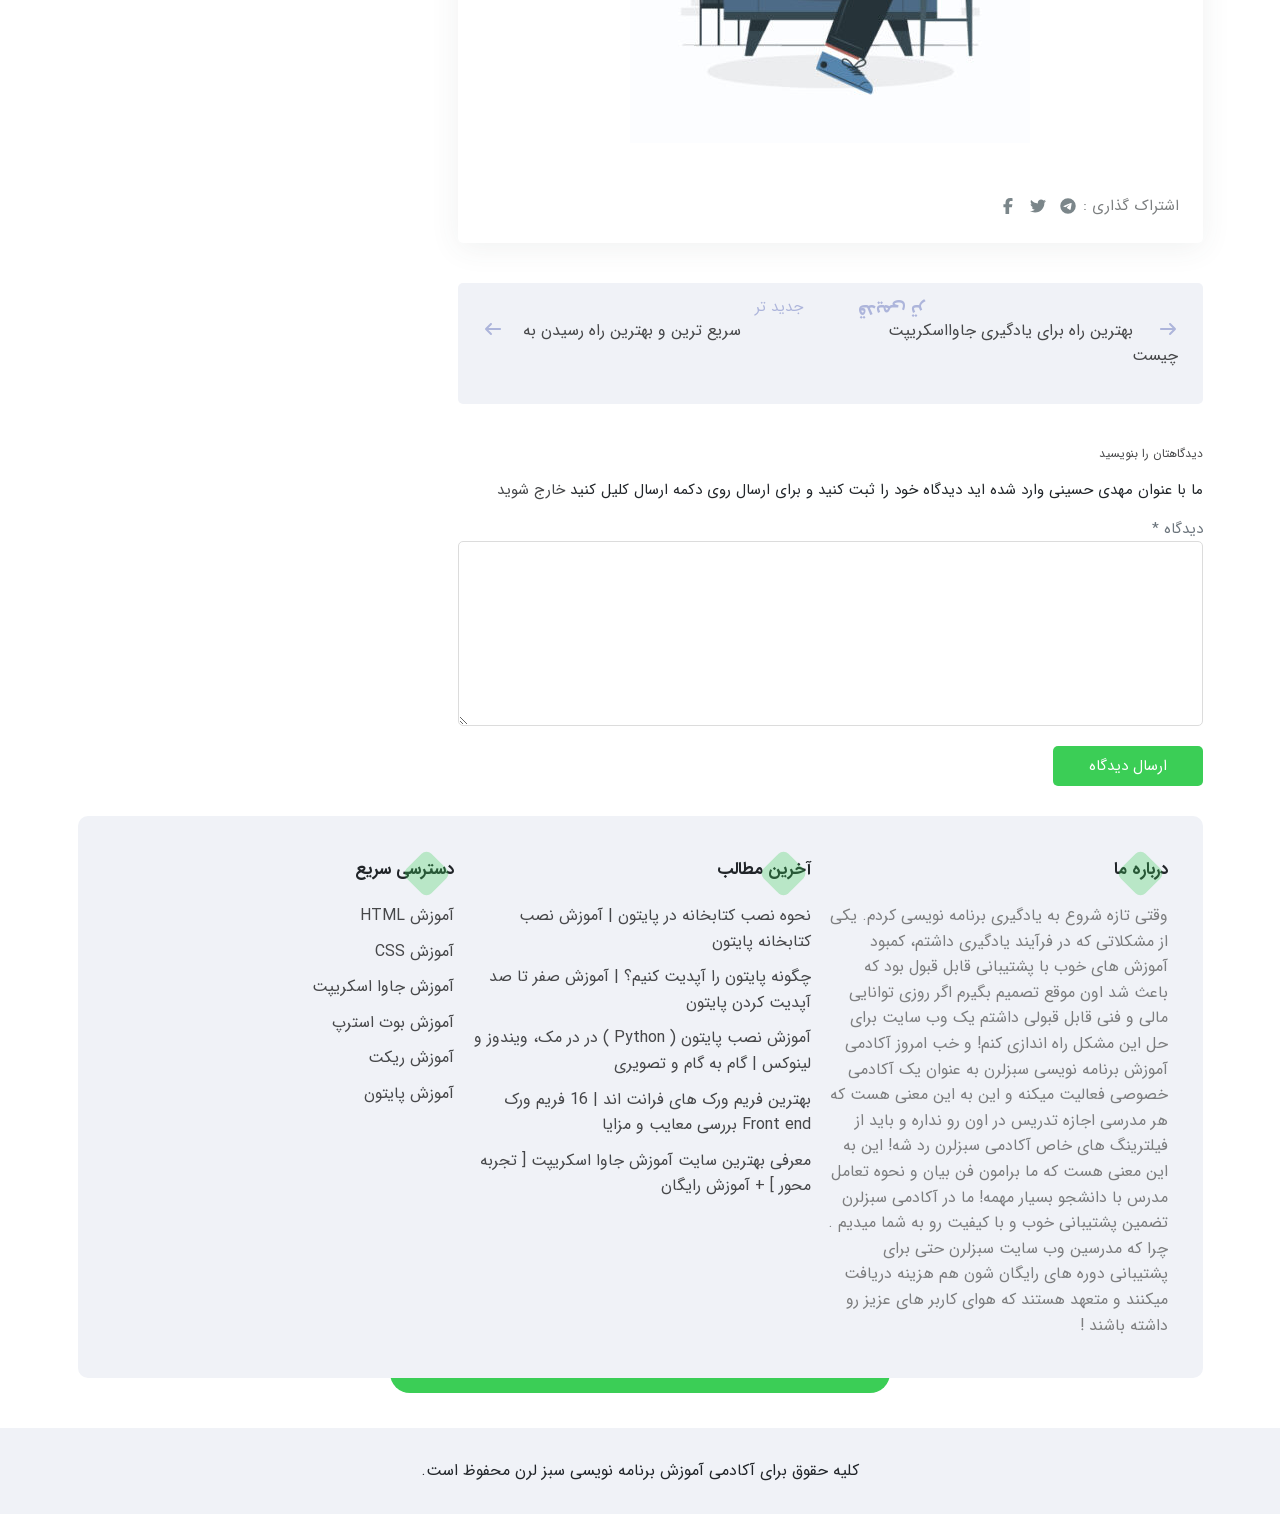
==== commit 5b08b73f: "feat(ui): add navbar user module and randomize top-bar items fetched from backend" ====
--- a/blog.html
+++ b/blog.html
@@ -742,5 +742,6 @@
     <script src="./vendor/fontAwesome/all.min.js"></script>
     <script src="./vendor/SwiperSlider/swiper-bundle.min.js"></script>
     <script src="./js/swiper.js"></script>
+    <script type="module" src="./js/shared.js"></script>
   </body>
 </html>
